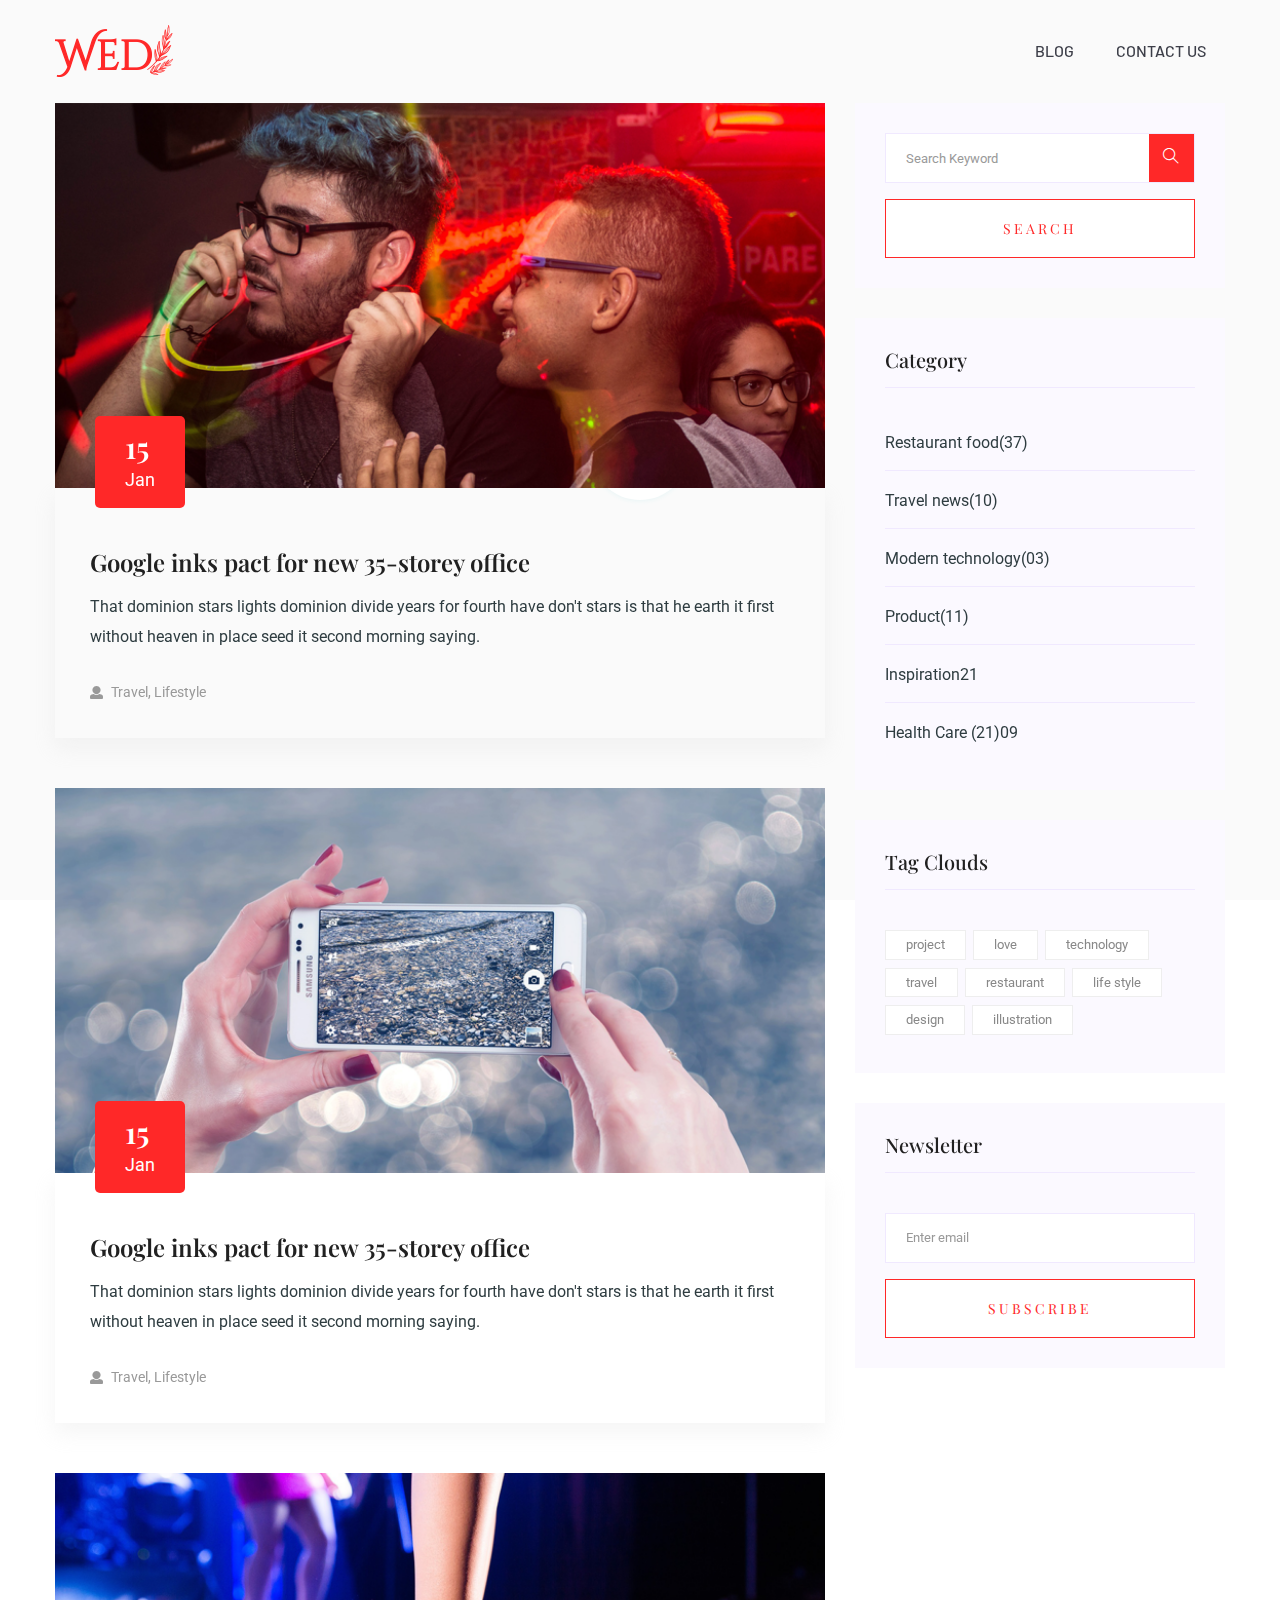
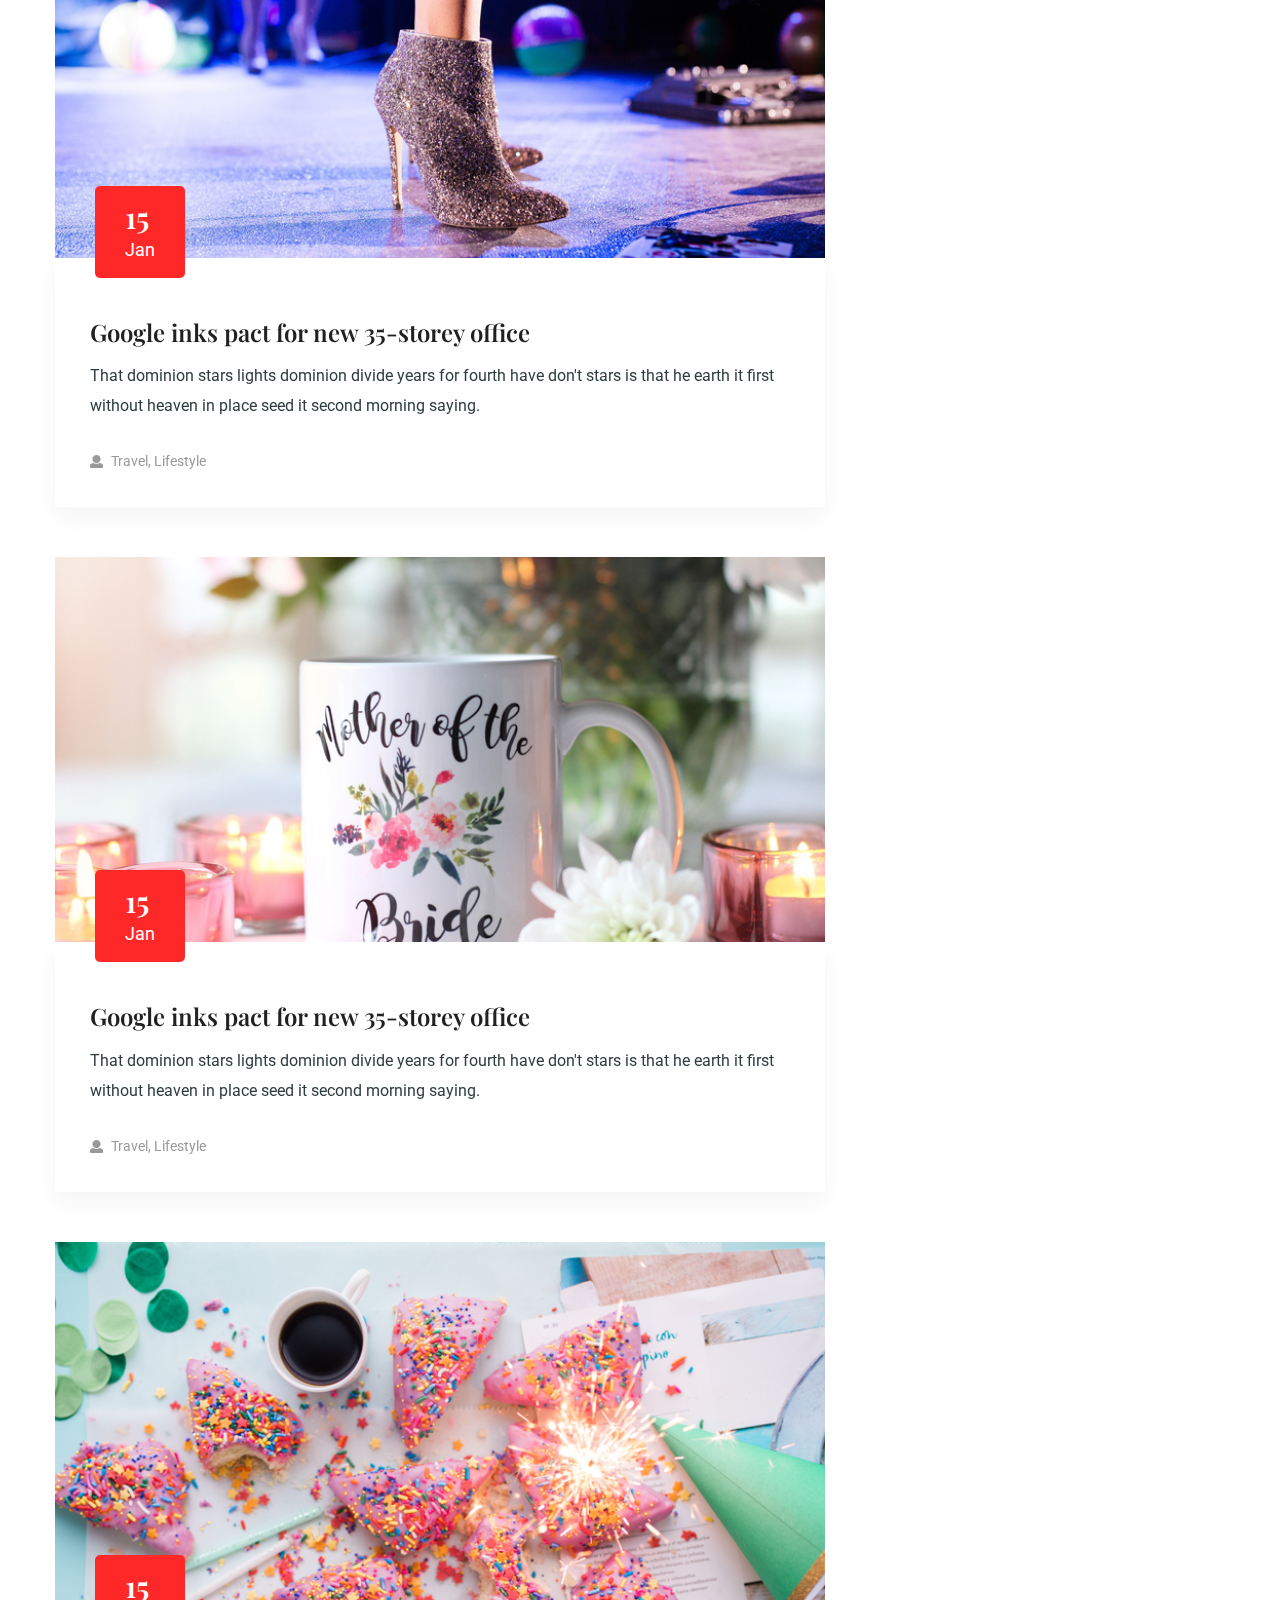
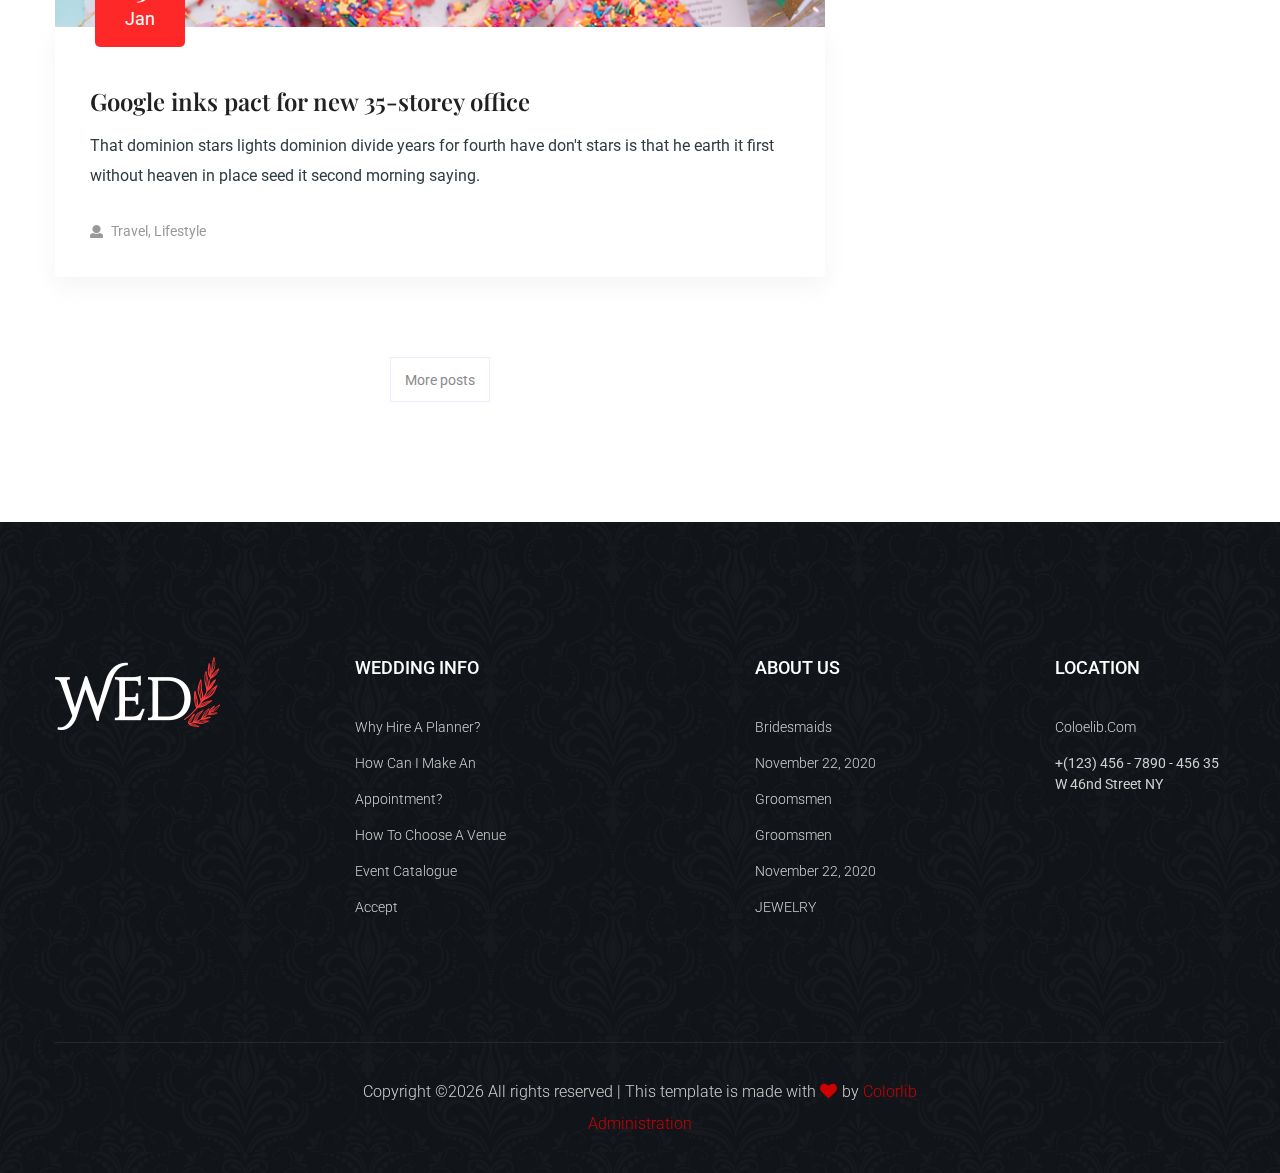
==== documents/template/index.html @ 5fbc3eb6 "ghghg" ====
<!doctype html>
<html class="no-js" lang="zxx">
<head>
    <meta charset="utf-8">
    <meta http-equiv="x-ua-compatible" content="ie=edge">
    <title>Wedding | Template </title>
    <meta name="description" content="">
    <meta name="viewport" content="width=device-width, initial-scale=1">
    <link rel="manifest" href="site.webmanifest">
    <link rel="shortcut icon" type="image/x-icon" href="assets/img/favicon.ico">

    <!-- CSS here -->
    <link rel="stylesheet" href="assets/css/bootstrap.min.css">
    <link rel="stylesheet" href="assets/css/owl.carousel.min.css">
    <link rel="stylesheet" href="assets/css/flaticon.css">
    <link rel="stylesheet" href="assets/css/slicknav.css">
    <link rel="stylesheet" href="assets/css/animate.min.css">
    <link rel="stylesheet" href="assets/css/magnific-popup.css">
    <link rel="stylesheet" href="assets/css/fontawesome-all.min.css">
    <link rel="stylesheet" href="assets/css/themify-icons.css">
    <link rel="stylesheet" href="assets/css/slick.css">
    <link rel="stylesheet" href="assets/css/nice-select.css">
    <link rel="stylesheet" href="assets/css/style.css">
</head>
<body>
<!-- Preloader Start -->
<div id="preloader-active">
    <div class="preloader d-flex align-items-center justify-content-center">
        <div class="preloader-inner position-relative">
            <div class="preloader-circle"></div>
            <div class="preloader-img pere-text">
                <img src="assets/img/logo/logo.png" alt="">
            </div>
        </div>
    </div>
</div>
<!-- Preloader Start-->
<header>
    <!-- Header Start -->
    <div class="header-area">
            <div class="main-header header-sticky">
                <div class="container">
                    <div class="row align-items-center">
                        <!-- Logo -->
                        <div class="col-xl-2 col-lg-2">
                            <div class="logo">
                                <a href="index.html"><img src="assets/img/logo/logo.png" alt=""></a>
                            </div>
                        </div>
                        <div class="col-xl-10 col-lg-10 col-md-10">
                            <!-- Main-menu -->
                            <div class="main-menu f-right d-none d-lg-block">
                                <nav>
                                    <ul id="navigation">
                                        <li><a href="index.html">Blog</a></li>
                                        <li><a href="contact.html">Contact Us</a></li>
                                    </ul>
                                </nav>
                            </div>
                        </div>
                        <!-- Mobile Menu -->
                        <div class="col-12">
                            <div class="mobile_menu d-block d-lg-none"></div>
                        </div>
                    </div>
                </div>
            </div>
    </div>
    <!-- Header End -->
</header>
<main>
    <!--================Blog Area =================-->
    <section class="blog_area section-padding">
        <div class="container">
            <div class="row">
                <div class="col-lg-8 mb-5 mb-lg-0">
                    <div class="blog_left_sidebar">
                        <article class="blog_item">
                            <div class="blog_item_img">
                                <img class="card-img rounded-0" src="assets/img/blog/single_blog_1.png" alt="">
                                <a href="#" class="blog_item_date">
                                    <h3>15</h3>
                                    <p>Jan</p>
                                </a>
                            </div>

                            <div class="blog_details">
                                <a class="d-inline-block" href="single-blog.html">
                                    <h2>Google inks pact for new 35-storey office</h2>
                                </a>
                                <p>That dominion stars lights dominion divide years for fourth have don't stars is that
                                    he earth it first without heaven in place seed it second morning saying.</p>
                                <ul class="blog-info-link">
                                    <li><a href="#"><i class="fa fa-user"></i> Travel, Lifestyle</a></li>
                                </ul>
                            </div>
                        </article>

                        <article class="blog_item">
                            <div class="blog_item_img">
                                <img class="card-img rounded-0" src="assets/img/blog/single_blog_2.png" alt="">
                                <a href="#" class="blog_item_date">
                                    <h3>15</h3>
                                    <p>Jan</p>
                                </a>
                            </div>

                            <div class="blog_details">
                                <a class="d-inline-block" href="single-blog.html">
                                    <h2>Google inks pact for new 35-storey office</h2>
                                </a>
                                <p>That dominion stars lights dominion divide years for fourth have don't stars is that
                                    he earth it first without heaven in place seed it second morning saying.</p>
                                <ul class="blog-info-link">
                                    <li><a href="#"><i class="fa fa-user"></i> Travel, Lifestyle</a></li>
                                </ul>
                            </div>
                        </article>

                        <article class="blog_item">
                            <div class="blog_item_img">
                                <img class="card-img rounded-0" src="assets/img/blog/single_blog_3.png" alt="">
                                <a href="#" class="blog_item_date">
                                    <h3>15</h3>
                                    <p>Jan</p>
                                </a>
                            </div>

                            <div class="blog_details">
                                <a class="d-inline-block" href="single-blog.html">
                                    <h2>Google inks pact for new 35-storey office</h2>
                                </a>
                                <p>That dominion stars lights dominion divide years for fourth have don't stars is that
                                    he earth it first without heaven in place seed it second morning saying.</p>
                                <ul class="blog-info-link">
                                    <li><a href="#"><i class="fa fa-user"></i> Travel, Lifestyle</a></li>
                                </ul>
                            </div>
                        </article>

                        <article class="blog_item">
                            <div class="blog_item_img">
                                <img class="card-img rounded-0" src="assets/img/blog/single_blog_4.png" alt="">
                                <a href="#" class="blog_item_date">
                                    <h3>15</h3>
                                    <p>Jan</p>
                                </a>
                            </div>

                            <div class="blog_details">
                                <a class="d-inline-block" href="single-blog.html">
                                    <h2>Google inks pact for new 35-storey office</h2>
                                </a>
                                <p>That dominion stars lights dominion divide years for fourth have don't stars is that
                                    he earth it first without heaven in place seed it second morning saying.</p>
                                <ul class="blog-info-link">
                                    <li><a href="#"><i class="fa fa-user"></i> Travel, Lifestyle</a></li>
                                </ul>
                            </div>
                        </article>

                        <article class="blog_item">
                            <div class="blog_item_img">
                                <img class="card-img rounded-0" src="assets/img/blog/single_blog_5.png" alt="">
                                <a href="#" class="blog_item_date">
                                    <h3>15</h3>
                                    <p>Jan</p>
                                </a>
                            </div>

                            <div class="blog_details">
                                <a class="d-inline-block" href="single-blog.html">
                                    <h2>Google inks pact for new 35-storey office</h2>
                                </a>
                                <p>That dominion stars lights dominion divide years for fourth have don't stars is that
                                    he earth it first without heaven in place seed it second morning saying.</p>
                                <ul class="blog-info-link">
                                    <li><a href="#"><i class="fa fa-user"></i> Travel, Lifestyle</a></li>
                                </ul>
                            </div>
                        </article>

                        <nav class="blog-pagination justify-content-center d-flex">
                            <ul class="pagination">
                                <li class="page-item">
                                    <a href="#" class="page-link" style="width: auto; padding: 0 1em;">More posts</a>
                                </li>
                            </ul>
                        </nav>
                    </div>
                </div>
                <div class="col-lg-4">
                    <div class="blog_right_sidebar">
                        <aside class="single_sidebar_widget search_widget">
                            <form action="#">
                                <div class="form-group">
                                    <div class="input-group mb-3">
                                        <input type="text" class="form-control" placeholder='Search Keyword'
                                            onfocus="this.placeholder = ''"
                                            onblur="this.placeholder = 'Search Keyword'">
                                        <div class="input-group-append">
                                            <button class="btns" type="button"><i class="ti-search"></i></button>
                                        </div>
                                    </div>
                                </div>
                                <button class="button rounded-0 primary-bg text-white w-100 btn_1 boxed-btn"
                                    type="submit">Search</button>
                            </form>
                        </aside>

                        <aside class="single_sidebar_widget post_category_widget">
                            <h4 class="widget_title">Category</h4>
                            <ul class="list cat-list">
                                <li>
                                    <a href="#" class="d-flex">
                                        <p>Restaurant food</p>
                                        <p>(37)</p>
                                    </a>
                                </li>
                                <li>
                                    <a href="#" class="d-flex">
                                        <p>Travel news</p>
                                        <p>(10)</p>
                                    </a>
                                </li>
                                <li>
                                    <a href="#" class="d-flex">
                                        <p>Modern technology</p>
                                        <p>(03)</p>
                                    </a>
                                </li>
                                <li>
                                    <a href="#" class="d-flex">
                                        <p>Product</p>
                                        <p>(11)</p>
                                    </a>
                                </li>
                                <li>
                                    <a href="#" class="d-flex">
                                        <p>Inspiration</p>
                                        <p>21</p>
                                    </a>
                                </li>
                                <li>
                                    <a href="#" class="d-flex">
                                        <p>Health Care (21)</p>
                                        <p>09</p>
                                    </a>
                                </li>
                            </ul>
                        </aside>

                        <aside class="single_sidebar_widget tag_cloud_widget">
                            <h4 class="widget_title">Tag Clouds</h4>
                            <ul class="list">
                                <li>
                                    <a href="#">project</a>
                                </li>
                                <li>
                                    <a href="#">love</a>
                                </li>
                                <li>
                                    <a href="#">technology</a>
                                </li>
                                <li>
                                    <a href="#">travel</a>
                                </li>
                                <li>
                                    <a href="#">restaurant</a>
                                </li>
                                <li>
                                    <a href="#">life style</a>
                                </li>
                                <li>
                                    <a href="#">design</a>
                                </li>
                                <li>
                                    <a href="#">illustration</a>
                                </li>
                            </ul>
                        </aside>

                        <aside class="single_sidebar_widget newsletter_widget">
                            <h4 class="widget_title">Newsletter</h4>

                            <form action="#">
                                <div class="form-group">
                                    <input type="email" class="form-control" onfocus="this.placeholder = ''"
                                        onblur="this.placeholder = 'Enter email'" placeholder='Enter email' required>
                                </div>
                                <button class="button rounded-0 primary-bg text-white w-100 btn_1 boxed-btn"
                                    type="submit">Subscribe</button>
                            </form>
                        </aside>
                    </div>
                </div>
            </div>
        </div>
    </section>
    <!--================Blog Area =================-->
</main>
<footer>
    <!-- Footer Start-->
    <div class="footer-main" data-background="assets/img/gallery/section_bg4.png">
        <div class="footer-area footer-padding">
            <div class="container">
                <div class="row d-flex justify-content-between">
                    <div class="col-xl-2  col-lg-3 col-md-5 col-sm-6">
                        <div class="single-footer-caption mb-50">
                            <div class="single-footer-caption mb-30">
                                <!-- logo -->
                                <div class="footer-logo">
                                    <a href="index.html"><img src="assets/img/logo/logo2_footer.png" alt=""></a>
                                </div>
                            </div>
                        </div>
                    </div>
                    <div class="col-xl-3  col-lg-3 col-lg-2 col-md-5 col-sm-6">
                        <div class="single-footer-caption mb-50">
                            <div class="footer-tittle">
                                <h4>WEDDING INFO</h4>
                                <ul>
                                    <li><a href="#">Why Hire a Planner?</a></li>
                                    <li><a href="#">How Can I Make An</a></li>
                                    <li><a href="#">Appointment?</a></li>
                                    <li><a href="#">How to Choose a Venue</a></li>
                                    <li><a href="#">Event Catalogue</a></li>
                                    <li><a href="#"> Accept</a></li>
                                </ul>
                            </div>
                        </div>
                    </div>
                    <div class="col-xl-2  col-lg-3 col-md-5 col-sm-6">
                        <div class="single-footer-caption mb-50">
                            <div class="footer-tittle">
                                <h4>ABOUT US</h4>
                                <ul>
                                    <li><a href="#">Bridesmaids</a></li>
                                    <li><a href="#">November 22, 2020</a></li>
                                    <li><a href="#">Groomsmen</a></li>
                                    <li><a href="#">Groomsmen</a></li>
                                    <li><a href="#">November 22, 2020</a></li>
                                    <li><a href="#">JEWELRY</a></li>
                                </ul>
                            </div>
                        </div>
                    </div>
                    <div class="col-xl-2  col-lg-3 col-md-5 col-sm-6">
                        <div class="single-footer-caption mb-50">
                            <div class="footer-tittle">
                                <h4>LOCATION</h4>
                                <ul>
                                    <li><a href="#">Coloelib.com</a></li>
                                    <li>+(123) 456 - 7890 - 456 35 W 46nd Street NY</li>
                                </ul>
                            </div>
                        </div>
                    </div>
                </div>
            </div>
        </div>
        <!-- footer-bottom area -->
        <div class="footer-bottom-area">
            <div class="container">
                <div class="footer-border">
                        <div class="row d-flex align-items-center">
                            <div class="col-xl-12 ">
                                <div class="footer-copy-right text-center">
                                    <p><!-- Link back to Colorlib can't be removed. Template is licensed under CC BY 3.0. -->
  Copyright &copy;<script>document.write(new Date().getFullYear());</script> All rights reserved | This template is made with <i class="fa fa-heart" aria-hidden="true"></i> by <a href="https://colorlib.com" target="_blank">Colorlib</a>
  <!-- Link back to Colorlib can't be removed. Template is licensed under CC BY 3.0. -->
  <br/>
  <a href="#" target="_blank">Administration</a>
</p>
                                </div>
                            </div>
                        </div>
                </div>
            </div>
        </div>
    </div>
    <!-- Footer End-->
</footer>

<!-- JS here -->

    <script src="./assets/js/vendor/modernizr-3.5.0.min.js"></script>
    <!-- Jquery, Popper, Bootstrap -->
    <script src="./assets/js/vendor/jquery-1.12.4.min.js"></script>
    <script src="./assets/js/popper.min.js"></script>
    <script src="./assets/js/bootstrap.min.js"></script>
    <!-- Jquery Mobile Menu -->
    <script src="./assets/js/jquery.slicknav.min.js"></script>

    <!-- Jquery Slick , Owl-Carousel Plugins -->
    <script src="./assets/js/owl.carousel.min.js"></script>
    <script src="./assets/js/slick.min.js"></script>

    <!-- One Page, Animated-HeadLin -->
    <script src="./assets/js/wow.min.js"></script>
    <script src="./assets/js/animated.headline.js"></script>

    <!-- Scrollup, nice-select, sticky -->
    <script src="./assets/js/jquery.scrollUp.min.js"></script>
    <script src="./assets/js/jquery.nice-select.min.js"></script>
    <script src="./assets/js/jquery.sticky.js"></script>
    <script src="./assets/js/jquery.magnific-popup.js"></script>

    <!-- contact js -->
    <script src="./assets/js/contact.js"></script>
    <script src="./assets/js/jquery.form.js"></script>
    <script src="./assets/js/jquery.validate.min.js"></script>
    <script src="./assets/js/mail-script.js"></script>
    <script src="./assets/js/jquery.ajaxchimp.min.js"></script>

    <!-- Jquery Plugins, main Jquery -->
    <script src="./assets/js/plugins.js"></script>
    <script src="./assets/js/main.js"></script>

</body>
</html>
---- documents/template/assets/css/flaticon.css ----
/*
  	Flaticon icon font: Flaticon
  	Creation date: 03/02/2020 09:43
  	*/

@font-face {
  font-family: "Flaticon";
  src: url("../fonts/Flaticon.eot");
  src: url("../fonts/Flaticon.eot?#iefix") format("embedded-opentype"),
       url("../fonts/Flaticon.woff2") format("woff2"),
       url("../fonts/Flaticon.woff") format("woff"),
       url("../fonts/Flaticon.ttf") format("truetype"),
       url("../fonts/Flaticon.svg#Flaticon") format("svg");
  font-weight: normal;
  font-style: normal;
}

@media screen and (-webkit-min-device-pixel-ratio:0) {
  @font-face {
    font-family: "Flaticon";
    src: url("../fonts/Flaticon.svg#Flaticon") format("svg");
  }
}

[class^="flaticon-"]:before, [class*=" flaticon-"]:before,
[class^="flaticon-"]:after, [class*=" flaticon-"]:after {   
font-family: Flaticon;

}

.flaticon-chart:before { content: "\f100"; }
.flaticon-speaker:before { content: "\f101"; }
.flaticon-growth:before { content: "\f102"; }
.flaticon-social-media-marketing:before { content: "\f103"; }
.flaticon-tasks:before { content: "\f104"; }
.flaticon-project:before { content: "\f105"; }
.flaticon-award:before { content: "\f106"; }
.flaticon-quote:before { content: "\f107"; }
.flaticon-quote-1:before { content: "\f108"; }
---- documents/template/assets/css/themify-icons.css ----
@font-face {
	font-family: 'themify';
	src:url('../fonts/themify.eot?-fvbane');


	src:url('../fonts/themify.eot?#iefix-fvbane') format('embedded-opentype'),
		url('../fonts/themify.woff?-fvbane') format('woff'),
		url('../fonts/themify.ttf?-fvbane') format('truetype'),
		url('../fonts/themify.svg?-fvbane#themify') format('svg');
	font-weight: normal;
	font-style: normal;
}

[class^="ti-"], [class*=" ti-"] {
	font-family: 'themify';
	speak: none;
	font-style: normal;
	font-weight: normal;
	font-variant: normal;
	text-transform: none;
	line-height: 1;

	/* Better Font Rendering =========== */
	-webkit-font-smoothing: antialiased;
	-moz-osx-font-smoothing: grayscale;
}

.ti-wand:before {
	content: "\e600";
}
.ti-volume:before {
	content: "\e601";
}
.ti-user:before {
	content: "\e602";
}
.ti-unlock:before {
	content: "\e603";
}
.ti-unlink:before {
	content: "\e604";
}
.ti-trash:before {
	content: "\e605";
}
.ti-thought:before {
	content: "\e606";
}
.ti-target:before {
	content: "\e607";
}
.ti-tag:before {
	content: "\e608";
}
.ti-tablet:before {
	content: "\e609";
}
.ti-star:before {
	content: "\e60a";
}
.ti-spray:before {
	content: "\e60b";
}
.ti-signal:before {
	content: "\e60c";
}
.ti-shopping-cart:before {
	content: "\e60d";
}
.ti-shopping-cart-full:before {
	content: "\e60e";
}
.ti-settings:before {
	content: "\e60f";
}
.ti-search:before {
	content: "\e610";
}
.ti-zoom-in:before {
	content: "\e611";
}
.ti-zoom-out:before {
	content: "\e612";
}
.ti-cut:before {
	content: "\e613";
}
.ti-ruler:before {
	content: "\e614";
}
.ti-ruler-pencil:before {
	content: "\e615";
}
.ti-ruler-alt:before {
	content: "\e616";
}
.ti-bookmark:before {
	content: "\e617";
}
.ti-bookmark-alt:before {
	content: "\e618";
}
.ti-reload:before {
	content: "\e619";
}
.ti-plus:before {
	content: "\e61a";
}
.ti-pin:before {
	content: "\e61b";
}
.ti-pencil:before {
	content: "\e61c";
}
.ti-pencil-alt:before {
	content: "\e61d";
}
.ti-paint-roller:before {
	content: "\e61e";
}
.ti-paint-bucket:before {
	content: "\e61f";
}
.ti-na:before {
	content: "\e620";
}
.ti-mobile:before {
	content: "\e621";
}
.ti-minus:before {
	content: "\e622";
}
.ti-medall:before {
	content: "\e623";
}
.ti-medall-alt:before {
	content: "\e624";
}
.ti-marker:before {
	content: "\e625";
}
.ti-marker-alt:before {
	content: "\e626";
}
.ti-arrow-up:before {
	content: "\e627";
}
.ti-arrow-right:before {
	content: "\e628";
}
.ti-arrow-left:before {
	content: "\e629";
}
.ti-arrow-down:before {
	content: "\e62a";
}
.ti-lock:before {
	content: "\e62b";
}
.ti-location-arrow:before {
	content: "\e62c";
}
.ti-link:before {
	content: "\e62d";
}
.ti-layout:before {
	content: "\e62e";
}
.ti-layers:before {
	content: "\e62f";
}
.ti-layers-alt:before {
	content: "\e630";
}
.ti-key:before {
	content: "\e631";
}
.ti-import:before {
	content: "\e632";
}
.ti-image:before {
	content: "\e633";
}
.ti-heart:before {
	content: "\e634";
}
.ti-heart-broken:before {
	content: "\e635";
}
.ti-hand-stop:before {
	content: "\e636";
}
.ti-hand-open:before {
	content: "\e637";
}
.ti-hand-drag:before {
	content: "\e638";
}
.ti-folder:before {
	content: "\e639";
}
.ti-flag:before {
	content: "\e63a";
}
.ti-flag-alt:before {
	content: "\e63b";
}
.ti-flag-alt-2:before {
	content: "\e63c";
}
.ti-eye:before {
	content: "\e63d";
}
.ti-export:before {
	content: "\e63e";
}
.ti-exchange-vertical:before {
	content: "\e63f";
}
.ti-desktop:before {
	content: "\e640";
}
.ti-cup:before {
	content: "\e641";
}
.ti-crown:before {
	content: "\e642";
}
.ti-comments:before {
	content: "\e643";
}
.ti-comment:before {
	content: "\e644";
}
.ti-comment-alt:before {
	content: "\e645";
}
.ti-close:before {
	content: "\e646";
}
.ti-clip:before {
	content: "\e647";
}
.ti-angle-up:before {
	content: "\e648";
}
.ti-angle-right:before {
	content: "\e649";
}
.ti-angle-left:before {
	content: "\e64a";
}
.ti-angle-down:before {
	content: "\e64b";
}
.ti-check:before {
	content: "\e64c";
}
.ti-check-box:before {
	content: "\e64d";
}
.ti-camera:before {
	content: "\e64e";
}
.ti-announcement:before {
	content: "\e64f";
}
.ti-brush:before {
	content: "\e650";
}
.ti-briefcase:before {
	content: "\e651";
}
.ti-bolt:before {
	content: "\e652";
}
.ti-bolt-alt:before {
	content: "\e653";
}
.ti-blackboard:before {
	content: "\e654";
}
.ti-bag:before {
	content: "\e655";
}
.ti-move:before {
	content: "\e656";
}
.ti-arrows-vertical:before {
	content: "\e657";
}
.ti-arrows-horizontal:before {
	content: "\e658";
}
.ti-fullscreen:before {
	content: "\e659";
}
.ti-arrow-top-right:before {
	content: "\e65a";
}
.ti-arrow-top-left:before {
	content: "\e65b";
}
.ti-arrow-circle-up:before {
	content: "\e65c";
}
.ti-arrow-circle-right:before {
	content: "\e65d";
}
.ti-arrow-circle-left:before {
	content: "\e65e";
}
.ti-arrow-circle-down:before {
	content: "\e65f";
}
.ti-angle-double-up:before {
	content: "\e660";
}
.ti-angle-double-right:before {
	content: "\e661";
}
.ti-angle-double-left:before {
	content: "\e662";
}
.ti-angle-double-down:before {
	content: "\e663";
}
.ti-zip:before {
	content: "\e664";
}
.ti-world:before {
	content: "\e665";
}
.ti-wheelchair:before {
	content: "\e666";
}
.ti-view-list:before {
	content: "\e667";
}
.ti-view-list-alt:before {
	content: "\e668";
}
.ti-view-grid:before {
	content: "\e669";
}
.ti-uppercase:before {
	content: "\e66a";
}
.ti-upload:before {
	content: "\e66b";
}
.ti-underline:before {
	content: "\e66c";
}
.ti-truck:before {
	content: "\e66d";
}
.ti-timer:before {
	content: "\e66e";
}
.ti-ticket:before {
	content: "\e66f";
}
.ti-thumb-up:before {
	content: "\e670";
}
.ti-thumb-down:before {
	content: "\e671";
}
.ti-text:before {
	content: "\e672";
}
.ti-stats-up:before {
	content: "\e673";
}
.ti-stats-down:before {
	content: "\e674";
}
.ti-split-v:before {
	content: "\e675";
}
.ti-split-h:before {
	content: "\e676";
}
.ti-smallcap:before {
	content: "\e677";
}
.ti-shine:before {
	content: "\e678";
}
.ti-shift-right:before {
	content: "\e679";
}
.ti-shift-left:before {
	content: "\e67a";
}
.ti-shield:before {
	content: "\e67b";
}
.ti-notepad:before {
	content: "\e67c";
}
.ti-server:before {
	content: "\e67d";
}
.ti-quote-right:before {
	content: "\e67e";
}
.ti-quote-left:before {
	content: "\e67f";
}
.ti-pulse:before {
	content: "\e680";
}
.ti-printer:before {
	content: "\e681";
}
.ti-power-off:before {
	content: "\e682";
}
.ti-plug:before {
	content: "\e683";
}
.ti-pie-chart:before {
	content: "\e684";
}
.ti-paragraph:before {
	content: "\e685";
}
.ti-panel:before {
	content: "\e686";
}
.ti-package:before {
	content: "\e687";
}
.ti-music:before {
	content: "\e688";
}
.ti-music-alt:before {
	content: "\e689";
}
.ti-mouse:before {
	content: "\e68a";
}
.ti-mouse-alt:before {
	content: "\e68b";
}
.ti-money:before {
	content: "\e68c";
}
.ti-microphone:before {
	content: "\e68d";
}
.ti-menu:before {
	content: "\e68e";
}
.ti-menu-alt:before {
	content: "\e68f";
}
.ti-map:before {
	content: "\e690";
}
.ti-map-alt:before {
	content: "\e691";
}
.ti-loop:before {
	content: "\e692";
}
.ti-location-pin:before {
	content: "\e693";
}
.ti-list:before {
	content: "\e694";
}
.ti-light-bulb:before {
	content: "\e695";
}
.ti-Italic:before {
	content: "\e696";
}
.ti-info:before {
	content: "\e697";
}
.ti-infinite:before {
	content: "\e698";
}
.ti-id-badge:before {
	content: "\e699";
}
.ti-hummer:before {
	content: "\e69a";
}
.ti-home:before {
	content: "\e69b";
}
.ti-help:before {
	content: "\e69c";
}
.ti-headphone:before {
	content: "\e69d";
}
.ti-harddrives:before {
	content: "\e69e";
}
.ti-harddrive:before {
	content: "\e69f";
}
.ti-gift:before {
	content: "\e6a0";
}
.ti-game:before {
	content: "\e6a1";
}
.ti-filter:before {
	content: "\e6a2";
}
.ti-files:before {
	content: "\e6a3";
}
.ti-file:before {
	content: "\e6a4";
}
.ti-eraser:before {
	content: "\e6a5";
}
.ti-envelope:before {
	content: "\e6a6";
}
.ti-download:before {
	content: "\e6a7";
}
.ti-direction:before {
	content: "\e6a8";
}
.ti-direction-alt:before {
	content: "\e6a9";
}
.ti-dashboard:before {
	content: "\e6aa";
}
.ti-control-stop:before {
	content: "\e6ab";
}
.ti-control-shuffle:before {
	content: "\e6ac";
}
.ti-control-play:before {
	content: "\e6ad";
}
.ti-control-pause:before {
	content: "\e6ae";
}
.ti-control-forward:before {
	content: "\e6af";
}
.ti-control-backward:before {
	content: "\e6b0";
}
.ti-cloud:before {
	content: "\e6b1";
}
.ti-cloud-up:before {
	content: "\e6b2";
}
.ti-cloud-down:before {
	content: "\e6b3";
}
.ti-clipboard:before {
	content: "\e6b4";
}
.ti-car:before {
	content: "\e6b5";
}
.ti-calendar:before {
	content: "\e6b6";
}
.ti-book:before {
	content: "\e6b7";
}
.ti-bell:before {
	content: "\e6b8";
}
.ti-basketball:before {
	content: "\e6b9";
}
.ti-bar-chart:before {
	content: "\e6ba";
}
.ti-bar-chart-alt:before {
	content: "\e6bb";
}
.ti-back-right:before {
	content: "\e6bc";
}
.ti-back-left:before {
	content: "\e6bd";
}
.ti-arrows-corner:before {
	content: "\e6be";
}
.ti-archive:before {
	content: "\e6bf";
}
.ti-anchor:before {
	content: "\e6c0";
}
.ti-align-right:before {
	content: "\e6c1";
}
.ti-align-left:before {
	content: "\e6c2";
}
.ti-align-justify:before {
	content: "\e6c3";
}
.ti-align-center:before {
	content: "\e6c4";
}
.ti-alert:before {
	content: "\e6c5";
}
.ti-alarm-clock:before {
	content: "\e6c6";
}
.ti-agenda:before {
	content: "\e6c7";
}
.ti-write:before {
	content: "\e6c8";
}
.ti-window:before {
	content: "\e6c9";
}
.ti-widgetized:before {
	content: "\e6ca";
}
.ti-widget:before {
	content: "\e6cb";
}
.ti-widget-alt:before {
	content: "\e6cc";
}
.ti-wallet:before {
	content: "\e6cd";
}
.ti-video-clapper:before {
	content: "\e6ce";
}
.ti-video-camera:before {
	content: "\e6cf";
}
.ti-vector:before {
	content: "\e6d0";
}
.ti-themify-logo:before {
	content: "\e6d1";
}
.ti-themify-favicon:before {
	content: "\e6d2";
}
.ti-themify-favicon-alt:before {
	content: "\e6d3";
}
.ti-support:before {
	content: "\e6d4";
}
.ti-stamp:before {
	content: "\e6d5";
}
.ti-split-v-alt:before {
	content: "\e6d6";
}
.ti-slice:before {
	content: "\e6d7";
}
.ti-shortcode:before {
	content: "\e6d8";
}
.ti-shift-right-alt:before {
	content: "\e6d9";
}
.ti-shift-left-alt:before {
	content: "\e6da";
}
.ti-ruler-alt-2:before {
	content: "\e6db";
}
.ti-receipt:before {
	content: "\e6dc";
}
.ti-pin2:before {
	content: "\e6dd";
}
.ti-pin-alt:before {
	content: "\e6de";
}
.ti-pencil-alt2:before {
	content: "\e6df";
}
.ti-palette:before {
	content: "\e6e0";
}
.ti-more:before {
	content: "\e6e1";
}
.ti-more-alt:before {
	content: "\e6e2";
}
.ti-microphone-alt:before {
	content: "\e6e3";
}
.ti-magnet:before {
	content: "\e6e4";
}
.ti-line-double:before {
	content: "\e6e5";
}
.ti-line-dotted:before {
	content: "\e6e6";
}
.ti-line-dashed:before {
	content: "\e6e7";
}
.ti-layout-width-full:before {
	content: "\e6e8";
}
.ti-layout-width-default:before {
	content: "\e6e9";
}
.ti-layout-width-default-alt:before {
	content: "\e6ea";
}
.ti-layout-tab:before {
	content: "\e6eb";
}
.ti-layout-tab-window:before {
	content: "\e6ec";
}
.ti-layout-tab-v:before {
	content: "\e6ed";
}
.ti-layout-tab-min:before {
	content: "\e6ee";
}
.ti-layout-slider:before {
	content: "\e6ef";
}
.ti-layout-slider-alt:before {
	content: "\e6f0";
}
.ti-layout-sidebar-right:before {
	content: "\e6f1";
}
.ti-layout-sidebar-none:before {
	content: "\e6f2";
}
.ti-layout-sidebar-left:before {
	content: "\e6f3";
}
.ti-layout-placeholder:before {
	content: "\e6f4";
}
.ti-layout-menu:before {
	content: "\e6f5";
}
.ti-layout-menu-v:before {
	content: "\e6f6";
}
.ti-layout-menu-separated:before {
	content: "\e6f7";
}
.ti-layout-menu-full:before {
	content: "\e6f8";
}
.ti-layout-media-right-alt:before {
	content: "\e6f9";
}
.ti-layout-media-right:before {
	content: "\e6fa";
}
.ti-layout-media-overlay:before {
	content: "\e6fb";
}
.ti-layout-media-overlay-alt:before {
	content: "\e6fc";
}
.ti-layout-media-overlay-alt-2:before {
	content: "\e6fd";
}
.ti-layout-media-left-alt:before {
	content: "\e6fe";
}
.ti-layout-media-left:before {
	content: "\e6ff";
}
.ti-layout-media-center-alt:before {
	content: "\e700";
}
.ti-layout-media-center:before {
	content: "\e701";
}
.ti-layout-list-thumb:before {
	content: "\e702";
}
.ti-layout-list-thumb-alt:before {
	content: "\e703";
}
.ti-layout-list-post:before {
	content: "\e704";
}
.ti-layout-list-large-image:before {
	content: "\e705";
}
.ti-layout-line-solid:before {
	content: "\e706";
}
.ti-layout-grid4:before {
	content: "\e707";
}
.ti-layout-grid3:before {
	content: "\e708";
}
.ti-layout-grid2:before {
	content: "\e709";
}
.ti-layout-grid2-thumb:before {
	content: "\e70a";
}
.ti-layout-cta-right:before {
	content: "\e70b";
}
.ti-layout-cta-left:before {
	content: "\e70c";
}
.ti-layout-cta-center:before {
	content: "\e70d";
}
.ti-layout-cta-btn-right:before {
	content: "\e70e";
}
.ti-layout-cta-btn-left:before {
	content: "\e70f";
}
.ti-layout-column4:before {
	content: "\e710";
}
.ti-layout-column3:before {
	content: "\e711";
}
.ti-layout-column2:before {
	content: "\e712";
}
.ti-layout-accordion-separated:before {
	content: "\e713";
}
.ti-layout-accordion-merged:before {
	content: "\e714";
}
.ti-layout-accordion-list:before {
	content: "\e715";
}
.ti-ink-pen:before {
	content: "\e716";
}
.ti-info-alt:before {
	content: "\e717";
}
.ti-help-alt:before {
	content: "\e718";
}
.ti-headphone-alt:before {
	content: "\e719";
}
.ti-hand-point-up:before {
	content: "\e71a";
}
.ti-hand-point-right:before {
	content: "\e71b";
}
.ti-hand-point-left:before {
	content: "\e71c";
}
.ti-hand-point-down:before {
	content: "\e71d";
}
.ti-gallery:before {
	content: "\e71e";
}
.ti-face-smile:before {
	content: "\e71f";
}
.ti-face-sad:before {
	content: "\e720";
}
.ti-credit-card:before {
	content: "\e721";
}
.ti-control-skip-forward:before {
	content: "\e722";
}
.ti-control-skip-backward:before {
	content: "\e723";
}
.ti-control-record:before {
	content: "\e724";
}
.ti-control-eject:before {
	content: "\e725";
}
.ti-comments-smiley:before {
	content: "\e726";
}
.ti-brush-alt:before {
	content: "\e727";
}
.ti-youtube:before {
	content: "\e728";
}
.ti-vimeo:before {
	content: "\e729";
}
.ti-twitter:before {
	content: "\e72a";
}
.ti-time:before {
	content: "\e72b";
}
.ti-tumblr:before {
	content: "\e72c";
}
.ti-skype:before {
	content: "\e72d";
}
.ti-share:before {
	content: "\e72e";
}
.ti-share-alt:before {
	content: "\e72f";
}
.ti-rocket:before {
	content: "\e730";
}
.ti-pinterest:before {
	content: "\e731";
}
.ti-new-window:before {
	content: "\e732";
}
.ti-microsoft:before {
	content: "\e733";
}
.ti-list-ol:before {
	content: "\e734";
}
.ti-linkedin:before {
	content: "\e735";
}
.ti-layout-sidebar-2:before {
	content: "\e736";
}
.ti-layout-grid4-alt:before {
	content: "\e737";
}
.ti-layout-grid3-alt:before {
	content: "\e738";
}
.ti-layout-grid2-alt:before {
	content: "\e739";
}
.ti-layout-column4-alt:before {
	content: "\e73a";
}
.ti-layout-column3-alt:before {
	content: "\e73b";
}
.ti-layout-column2-alt:before {
	content: "\e73c";
}
.ti-instagram:before {
	content: "\e73d";
}
.ti-google:before {
	content: "\e73e";
}
.ti-github:before {
	content: "\e73f";
}
.ti-flickr:before {
	content: "\e740";
}
.ti-facebook:before {
	content: "\e741";
}
.ti-dropbox:before {
	content: "\e742";
}
.ti-dribbble:before {
	content: "\e743";
}
.ti-apple:before {
	content: "\e744";
}
.ti-android:before {
	content: "\e745";
}
.ti-save:before {
	content: "\e746";
}
.ti-save-alt:before {
	content: "\e747";
}
.ti-yahoo:before {
	content: "\e748";
}
.ti-wordpress:before {
	content: "\e749";
}
.ti-vimeo-alt:before {
	content: "\e74a";
}
.ti-twitter-alt:before {
	content: "\e74b";
}
.ti-tumblr-alt:before {
	content: "\e74c";
}
.ti-trello:before {
	content: "\e74d";
}
.ti-stack-overflow:before {
	content: "\e74e";
}
.ti-soundcloud:before {
	content: "\e74f";
}
.ti-sharethis:before {
	content: "\e750";
}
.ti-sharethis-alt:before {
	content: "\e751";
}
.ti-reddit:before {
	content: "\e752";
}
.ti-pinterest-alt:before {
	content: "\e753";
}
.ti-microsoft-alt:before {
	content: "\e754";
}
.ti-linux:before {
	content: "\e755";
}
.ti-jsfiddle:before {
	content: "\e756";
}
.ti-joomla:before {
	content: "\e757";
}
.ti-html5:before {
	content: "\e758";
}
.ti-flickr-alt:before {
	content: "\e759";
}
.ti-email:before {
	content: "\e75a";
}
.ti-drupal:before {
	content: "\e75b";
}
.ti-dropbox-alt:before {
	content: "\e75c";
}
.ti-css3:before {
	content: "\e75d";
}
.ti-rss:before {
	content: "\e75e";
}
.ti-rss-alt:before {
	content: "\e75f";
}
---- documents/template/assets/css/nice-select.css ----
.nice-select {
  -webkit-tap-highlight-color: transparent;
  background-color: #fff;
  border-radius: 5px;
  border: solid 1px #e8e8e8;
  box-sizing: border-box;
  clear: both;
  cursor: pointer;
  display: block;
  float: left;
  font-family: inherit;
  font-size: 14px;
  font-weight: normal;
  height: 42px;
  line-height: 40px;
  outline: none;
  padding-left: 18px;
  padding-right: 30px;
  position: relative;
  text-align: left !important;
  -webkit-transition: all 0.2s ease-in-out;
  transition: all 0.2s ease-in-out;
  -webkit-user-select: none;
     -moz-user-select: none;
      -ms-user-select: none;
          user-select: none;
  white-space: nowrap;
  width: auto; }
  .nice-select:hover {
    border-color: #dbdbdb; }
  .nice-select:active, .nice-select.open, .nice-select:focus {
    border-color: #999; }
  .nice-select:after {
    border-bottom: 2px solid #999;
    border-right: 2px solid #999;
    content: '';
    display: block;
    height: 5px;
    margin-top: -4px;
    pointer-events: none;
    position: absolute;
    right: 12px;
    top: 50%;
    -webkit-transform-origin: 66% 66%;
        -ms-transform-origin: 66% 66%;
            transform-origin: 66% 66%;
    -webkit-transform: rotate(45deg);
        -ms-transform: rotate(45deg);
            transform: rotate(45deg);
    -webkit-transition: all 0.15s ease-in-out;
    transition: all 0.15s ease-in-out;
    width: 5px; }
  .nice-select.open:after {
    -webkit-transform: rotate(-135deg);
        -ms-transform: rotate(-135deg);
            transform: rotate(-135deg); }
  .nice-select.open .list {
    opacity: 1;
    pointer-events: auto;
    -webkit-transform: scale(1) translateY(0);
        -ms-transform: scale(1) translateY(0);
            transform: scale(1) translateY(0); }
  .nice-select.disabled {
    border-color: #ededed;
    color: #999;
    pointer-events: none; }
    .nice-select.disabled:after {
      border-color: #cccccc; }
  .nice-select.wide {
    width: 100%; }
    .nice-select.wide .list {
      left: 0 !important;
      right: 0 !important; }
  .nice-select.right {
    float: right; }
    .nice-select.right .list {
      left: auto;
      right: 0; }
  .nice-select.small {
    font-size: 12px;
    height: 36px;
    line-height: 34px; }
    .nice-select.small:after {
      height: 4px;
      width: 4px; }
    .nice-select.small .option {
      line-height: 34px;
      min-height: 34px; }
  .nice-select .list {
    background-color: #fff;
    border-radius: 5px;
    box-shadow: 0 0 0 1px rgba(68, 68, 68, 0.11);
    box-sizing: border-box;
    margin-top: 4px;
    opacity: 0;
    overflow: hidden;
    padding: 0;
    pointer-events: none;
    position: absolute;
    top: 100%;
    left: 0;
    -webkit-transform-origin: 50% 0;
        -ms-transform-origin: 50% 0;
            transform-origin: 50% 0;
    -webkit-transform: scale(0.75) translateY(-21px);
        -ms-transform: scale(0.75) translateY(-21px);
            transform: scale(0.75) translateY(-21px);
    -webkit-transition: all 0.2s cubic-bezier(0.5, 0, 0, 1.25), opacity 0.15s ease-out;
    transition: all 0.2s cubic-bezier(0.5, 0, 0, 1.25), opacity 0.15s ease-out;
    z-index: 9; }
    .nice-select .list:hover .option:not(:hover) {
      background-color: transparent !important; }
  .nice-select .option {
    cursor: pointer;
    font-weight: 400;
    line-height: 40px;
    list-style: none;
    min-height: 40px;
    outline: none;
    padding-left: 18px;
    padding-right: 29px;
    text-align: left;
    -webkit-transition: all 0.2s;
    transition: all 0.2s; }
    .nice-select .option:hover, .nice-select .option.focus, .nice-select .option.selected.focus {
      background-color: #f6f6f6; }
    .nice-select .option.selected {
      font-weight: bold; }
    .nice-select .option.disabled {
      background-color: transparent;
      color: #999;
      cursor: default; }

.no-csspointerevents .nice-select .list {
  display: none; }

.no-csspointerevents .nice-select.open .list {
  display: block; }
---- documents/template/assets/css/style.css ----
@import url("https://fonts.googleapis.com/css?family=Barlow:300,400,500,600,700|Playfair+Display:400,500,600,700,800,900|Roboto:300,400,500,700&display=swap");.white-bg{background:#ffffff}.gray-bg{background:#f5f5f5}.section-bg1{background:#13151b}.gray-bg{background:#f7f7fd}.white-bg{background:#fff}.black-bg{background:#16161a}.theme-bg{background:#ff2828}.brand-bg{background:#f1f4fa}.testimonial-bg{background:#f9fafc}.white-color{color:#fff}.black-color{color:#16161a}.theme-color{color:#ff2828}.boxed-btn{background:#fff;color:#ff2828 !important;display:inline-block;padding:18px 44px;font-family:"Playfair Display",serif;font-size:14px;font-weight:400;border:0;border:1px solid #ff2828;letter-spacing:3px;text-align:center;color:#ff2828;text-transform:uppercase;cursor:pointer}.boxed-btn:hover{background:#ff2828;color:#fff !important;border:1px solid #ff2828}.boxed-btn:focus{outline:none}.boxed-btn.large-width{width:220px}[data-overlay]{position:relative;background-size:cover;background-repeat:no-repeat;background-position:center center}[data-overlay]::before{position:absolute;left:0;top:0;right:0;bottom:0;content:""}[data-opacity="1"]::before{opacity:0.1}[data-opacity="2"]::before{opacity:0.2}[data-opacity="3"]::before{opacity:0.3}[data-opacity="4"]::before{opacity:0.4}[data-opacity="5"]::before{opacity:0.5}[data-opacity="6"]::before{opacity:0.6}[data-opacity="7"]::before{opacity:0.7}[data-opacity="8"]::before{opacity:0.8}[data-opacity="9"]::before{opacity:0.9}body{font-family:"Roboto",sans-serif;font-weight:normal;font-style:normal}h1,h2,h3,h3,h4,h5,h6{font-family:"Playfair Display",serif;color:#212121;margin-top:0px;font-style:normal;font-weight:500;text-transform:normal}p{font-family:"Roboto",sans-serif;color:#2e3c40;font-size:16px;line-height:30px;margin-bottom:15px;font-weight:normal}.bg-img-1{background-image:url(../img/slider/slider-img-1.jpg)}.bg-img-2{background-image:url(../img/background-img/bg-img-2.jpg)}.cta-bg-1{background-image:url(../img/background-img/bg-img-3.jpg)}.img{max-width:100%;-webkit-transition:all .3s ease-out 0s;-moz-transition:all .3s ease-out 0s;-ms-transition:all .3s ease-out 0s;-o-transition:all .3s ease-out 0s;transition:all .3s ease-out 0s}.f-left{float:left}.f-right{float:right}.fix{overflow:hidden}.clear{clear:both}a,.button{-webkit-transition:all .3s ease-out 0s;-moz-transition:all .3s ease-out 0s;-ms-transition:all .3s ease-out 0s;-o-transition:all .3s ease-out 0s;transition:all .3s ease-out 0s}a:focus,.button:focus{text-decoration:none;outline:none}a{color:#635c5c}a:hover{color:#fff}a:focus,a:hover,.portfolio-cat a:hover,.footer -menu li a:hover{text-decoration:none}a,button{color:#fff;outline:medium none}button:focus,input:focus,input:focus,textarea,textarea:focus{outline:0}.uppercase{text-transform:uppercase}input:focus::-moz-placeholder{opacity:0;-webkit-transition:.4s;-o-transition:.4s;transition:.4s}.capitalize{text-transform:capitalize}h1 a,h2 a,h3 a,h4 a,h5 a,h6 a{color:inherit}ul{margin:0px;padding:0px}li{list-style:none}hr{border-bottom:1px solid #eceff8;border-top:0 none;margin:30px 0;padding:0}.theme-overlay{position:relative}.theme-overlay::before{background:#1696e7 none repeat scroll 0 0;content:"";height:100%;left:0;opacity:0.6;position:absolute;top:0;width:100%}.overlay{position:relative;z-index:0}.overlay::before{position:absolute;content:"";top:0;left:0;width:100%;height:100%;z-index:-1}.overlay2{position:relative;z-index:0}.overlay2::before{position:absolute;content:"";background-color:#2E2200;top:0;left:0;width:100%;height:100%;z-index:-1;opacity:0.5}.section-padding{padding-top:0px;padding-bottom:120px}.separator{border-top:1px solid #f2f2f2}.mb-90{margin-bottom:90px}@media (max-width: 767px){.mb-90{margin-bottom:30px}}@media (min-width: 768px) and (max-width: 991px){.mb-90{margin-bottom:45px}}.owl-carousel .owl-nav div{background:rgba(255,255,255,0.8) none repeat scroll 0 0;height:40px;left:20px;line-height:40px;font-size:22px;color:#646464;opacity:1;visibility:visible;position:absolute;text-align:center;top:50%;transform:translateY(-50%);transition:all 0.3s ease 0s;width:40px}.owl-carousel .owl-nav div.owl-next{left:auto;right:-30px}.owl-carousel .owl-nav div.owl-next i{position:relative;right:0;top:1px}.owl-carousel .owl-nav div.owl-prev i{position:relative;right:1px;top:0px}.owl-carousel:hover .owl-nav div{opacity:1;visibility:visible}.owl-carousel:hover .owl-nav div:hover{color:#fff;background:#ff3500}.btn{background:#ff2828;text-transform:uppercase;color:#fff;font-size:16px;font-weight:400;padding:30px 44px;padding:30px 27px;border-radius:30px;letter-spacing:1px;line-height:0;margin-bottom:0;cursor:pointer;display:inline-block;-moz-user-select:none;cursor:pointer;transition:color 0.4s linear;position:relative;z-index:1;border:0;overflow:hidden;margin:0}.btn::before{content:"";position:absolute;left:0;top:0;width:100%;height:100%;background:#da1b1b;z-index:1;border-radius:5px;transition:transform 0.5s;transition-timing-function:ease;transform-origin:0 0;transition-timing-function:cubic-bezier(0.5, 1.6, 0.4, 0.7);transform:scaleX(0)}.btn:hover::before{transform:scaleX(1);color:#fff !important;z-index:-1}.header-btn{background:#4043bc;padding:20px 11px;min-width:120px;position:relative}.header-btn::before{background:#ec4683}.btn-whit{background:#fff;text-transform:uppercase;color:#362d2b;font-size:16px;font-weight:400;padding:30px 44px;border-radius:30px}.btn.focus,.btn:focus{outline:0;box-shadow:none}.hero-btn{padding:30px 56px}.border-btn{background:none;-moz-user-select:none;border:2px solid #ff2828;padding:18px 38px;margin:10px;text-transform:capitalize;color:#ff2828;cursor:pointer;display:inline-block;font-size:14px;font-weight:500;letter-spacing:1px;margin-bottom:0;border-radius:5px;position:relative;transition:color 0.4s linear;position:relative;overflow:hidden;margin:0}.border-btn::before{border:2px solid transparent;content:"";position:absolute;left:0;top:0;width:100%;height:100%;background:#ff2828;z-index:-1;transition:transform 0.5s;transition-timing-function:ease;transform-origin:0 0;transition-timing-function:cubic-bezier(0.5, 1.6, 0.4, 0.7);transform:scaleY(0)}.border-btn:hover::before{transform:scaleY(1);order:2px solid transparent}.border-btn.border-btn2{padding:17px 52px}.send-btn{background:#ff2828;color:#fff;font-size:14px;width:100%;height:55px;border:none;border-radius:5px;cursor:pointer;transition:color 0.4s linear;position:relative;overflow:hidden;z-index:1}.send-btn::before{border:2px solid transparent;content:"";position:absolute;left:0;top:0;width:100%;height:100%;background:#e6373d;color:#ff2828;z-index:-1;transition:transform 0.5s;transition-timing-function:ease;transform-origin:0 0;transition-timing-function:cubic-bezier(0.5, 1.6, 0.4, 0.7);transform:scaleX(0)}.send-btn:hover::before{transform:scaleY(1);order:2px solid transparent;color:red}.breadcrumb>.active{color:#888}#scrollUp{background:#ff2828;height:50px;width:50px;right:31px;bottom:18px;color:#fff;font-size:20px;text-align:center;border-radius:50%;line-height:48px;border:2px solid transparent}@media (max-width: 575px){#scrollUp{right:16px}}#scrollUp:hover{color:#fff}.sticky-bar{left:0;margin:auto;position:fixed;top:0;width:100%;-webkit-box-shadow:0 10px 15px rgba(25,25,25,0.1);box-shadow:0 10px 15px rgba(25,25,25,0.1);z-index:9999;-webkit-animation:500ms ease-in-out 0s normal none 1 running fadeInDown;animation:500ms ease-in-out 0s normal none 1 running fadeInDown;-webkit-box-shadow:0 10px 15px rgba(25,25,25,0.1);background:#fff}.mt-5{margin-top:5px}.mt-10{margin-top:10px}.mt-15{margin-top:15px}.mt-20{margin-top:20px}.mt-25{margin-top:25px}.mt-30{margin-top:30px}.mt-35{margin-top:35px}.mt-40{margin-top:40px}.mt-45{margin-top:45px}.mt-50{margin-top:50px}.mt-55{margin-top:55px}.mt-60{margin-top:60px}.mt-65{margin-top:65px}.mt-70{margin-top:70px}.mt-75{margin-top:75px}.mt-80{margin-top:80px}.mt-85{margin-top:85px}.mt-90{margin-top:90px}.mt-95{margin-top:95px}.mt-100{margin-top:100px}.mt-105{margin-top:105px}.mt-110{margin-top:110px}.mt-115{margin-top:115px}.mt-120{margin-top:120px}.mt-125{margin-top:125px}.mt-130{margin-top:130px}.mt-135{margin-top:135px}.mt-140{margin-top:140px}.mt-145{margin-top:145px}.mt-150{margin-top:150px}.mt-155{margin-top:155px}.mt-160{margin-top:160px}.mt-165{margin-top:165px}.mt-170{margin-top:170px}.mt-175{margin-top:175px}.mt-180{margin-top:180px}.mt-185{margin-top:185px}.mt-190{margin-top:190px}.mt-195{margin-top:195px}.mt-200{margin-top:200px}.mb-5{margin-bottom:5px}.mb-10{margin-bottom:10px}.mb-15{margin-bottom:15px}.mb-20{margin-bottom:20px}.mb-25{margin-bottom:25px}.mb-30{margin-bottom:30px}.mb-35{margin-bottom:35px}.mb-40{margin-bottom:40px}.mb-45{margin-bottom:45px}.mb-50{margin-bottom:50px}.mb-55{margin-bottom:55px}.mb-60{margin-bottom:60px}.mb-65{margin-bottom:65px}.mb-70{margin-bottom:70px}.mb-75{margin-bottom:75px}.mb-80{margin-bottom:80px}.mb-85{margin-bottom:85px}.mb-90{margin-bottom:90px}.mb-95{margin-bottom:95px}.mb-100{margin-bottom:100px}.mb-105{margin-bottom:105px}.mb-110{margin-bottom:110px}.mb-115{margin-bottom:115px}.mb-120{margin-bottom:120px}.mb-125{margin-bottom:125px}.mb-130{margin-bottom:130px}.mb-135{margin-bottom:135px}.mb-140{margin-bottom:140px}.mb-145{margin-bottom:145px}.mb-150{margin-bottom:150px}.mb-155{margin-bottom:155px}.mb-160{margin-bottom:160px}.mb-165{margin-bottom:165px}.mb-170{margin-bottom:170px}.mb-175{margin-bottom:175px}.mb-180{margin-bottom:180px}.mb-185{margin-bottom:185px}.mb-190{margin-bottom:190px}.mb-195{margin-bottom:195px}.mb-200{margin-bottom:200px}.ml-5{margin-left:5px}.ml-10{margin-left:10px}.ml-15{margin-left:15px}.ml-20{margin-left:20px}.ml-25{margin-left:25px}.ml-30{margin-left:30px}.ml-35{margin-left:35px}.ml-40{margin-left:40px}.ml-45{margin-left:45px}.ml-50{margin-left:50px}.ml-55{margin-left:55px}.ml-60{margin-left:60px}.ml-65{margin-left:65px}.ml-70{margin-left:70px}.ml-75{margin-left:75px}.ml-80{margin-left:80px}.ml-85{margin-left:85px}.ml-90{margin-left:90px}.ml-95{margin-left:95px}.ml-100{margin-left:100px}.ml-105{margin-left:105px}.ml-110{margin-left:110px}.ml-115{margin-left:115px}.ml-120{margin-left:120px}.ml-125{margin-left:125px}.ml-130{margin-left:130px}.ml-135{margin-left:135px}.ml-140{margin-left:140px}.ml-145{margin-left:145px}.ml-150{margin-left:150px}.ml-155{margin-left:155px}.ml-160{margin-left:160px}.ml-165{margin-left:165px}.ml-170{margin-left:170px}.ml-175{margin-left:175px}.ml-180{margin-left:180px}.ml-185{margin-left:185px}.ml-190{margin-left:190px}.ml-195{margin-left:195px}.ml-200{margin-left:200px}.mr-5{margin-right:5px}.mr-10{margin-right:10px}.mr-15{margin-right:15px}.mr-20{margin-right:20px}.mr-25{margin-right:25px}.mr-30{margin-right:30px}.mr-35{margin-right:35px}.mr-40{margin-right:40px}.mr-45{margin-right:45px}.mr-50{margin-right:50px}.mr-55{margin-right:55px}.mr-60{margin-right:60px}.mr-65{margin-right:65px}.mr-70{margin-right:70px}.mr-75{margin-right:75px}.mr-80{margin-right:80px}.mr-85{margin-right:85px}.mr-90{margin-right:90px}.mr-95{margin-right:95px}.mr-100{margin-right:100px}.mr-105{margin-right:105px}.mr-110{margin-right:110px}.mr-115{margin-right:115px}.mr-120{margin-right:120px}.mr-125{margin-right:125px}.mr-130{margin-right:130px}.mr-135{margin-right:135px}.mr-140{margin-right:140px}.mr-145{margin-right:145px}.mr-150{margin-right:150px}.mr-155{margin-right:155px}.mr-160{margin-right:160px}.mr-165{margin-right:165px}.mr-170{margin-right:170px}.mr-175{margin-right:175px}.mr-180{margin-right:180px}.mr-185{margin-right:185px}.mr-190{margin-right:190px}.mr-195{margin-right:195px}.mr-200{margin-right:200px}.pt-5{padding-top:5px}.pt-10{padding-top:10px}.pt-15{padding-top:15px}.pt-20{padding-top:20px}.pt-25{padding-top:25px}.pt-30{padding-top:30px}.pt-35{padding-top:35px}.pt-40{padding-top:40px}.pt-45{padding-top:45px}.pt-50{padding-top:50px}.pt-55{padding-top:55px}.pt-60{padding-top:60px}.pt-65{padding-top:65px}.pt-70{padding-top:70px}.pt-75{padding-top:75px}.pt-80{padding-top:80px}.pt-85{padding-top:85px}.pt-90{padding-top:90px}.pt-95{padding-top:95px}.pt-100{padding-top:100px}.pt-105{padding-top:105px}.pt-110{padding-top:110px}.pt-115{padding-top:115px}.pt-120{padding-top:120px}.pt-125{padding-top:125px}.pt-130{padding-top:130px}.pt-135{padding-top:135px}.pt-140{padding-top:140px}.pt-145{padding-top:145px}.pt-150{padding-top:150px}.pt-155{padding-top:155px}.pt-160{padding-top:160px}.pt-165{padding-top:165px}.pt-170{padding-top:170px}.pt-175{padding-top:175px}.pt-180{padding-top:180px}.pt-185{padding-top:185px}.pt-190{padding-top:190px}.pt-195{padding-top:195px}.pt-200{padding-top:200px}.pt-260{padding-top:260px}.pb-5{padding-bottom:5px}.pb-10{padding-bottom:10px}.pb-15{padding-bottom:15px}.pb-20{padding-bottom:20px}.pb-25{padding-bottom:25px}.pb-30{padding-bottom:30px}.pb-35{padding-bottom:35px}.pb-40{padding-bottom:40px}.pb-45{padding-bottom:45px}.pb-50{padding-bottom:50px}.pb-55{padding-bottom:55px}.pb-60{padding-bottom:60px}.pb-65{padding-bottom:65px}.pb-70{padding-bottom:70px}.pb-75{padding-bottom:75px}.pb-80{padding-bottom:80px}.pb-85{padding-bottom:85px}.pb-90{padding-bottom:90px}.pb-95{padding-bottom:95px}.pb-100{padding-bottom:100px}.pb-105{padding-bottom:105px}.pb-110{padding-bottom:110px}.pb-115{padding-bottom:115px}.pb-120{padding-bottom:120px}.pb-125{padding-bottom:125px}.pb-130{padding-bottom:130px}.pb-135{padding-bottom:135px}.pb-140{padding-bottom:140px}.pb-145{padding-bottom:145px}.pb-150{padding-bottom:150px}.pb-155{padding-bottom:155px}.pb-160{padding-bottom:160px}.pb-165{padding-bottom:165px}.pb-170{padding-bottom:170px}.pb-175{padding-bottom:175px}.pb-180{padding-bottom:180px}.pb-185{padding-bottom:185px}.pb-190{padding-bottom:190px}.pb-195{padding-bottom:195px}.pb-200{padding-bottom:200px}.pl-5{padding-left:5px}.pl-10{padding-left:10px}.pl-15{padding-left:15px}.pl-20{padding-left:20px}.pl-25{padding-left:25px}.pl-30{padding-left:30px}.pl-35{padding-left:35px}.pl-40{padding-left:40px}.pl-45{padding-left:45px}.pl-50{padding-left:50px}.pl-55{padding-left:55px}.pl-60{padding-left:60px}.pl-65{padding-left:65px}.pl-70{padding-left:70px}.pl-75{padding-left:75px}.pl-80{padding-left:80px}.pl-85{padding-left:85px}.pl-90{padding-left:90px}.pl-95{padding-left:95px}.pl-100{padding-left:100px}.pl-105{padding-left:105px}.pl-110{padding-left:110px}.pl-115{padding-left:115px}.pl-120{padding-left:120px}.pl-125{padding-left:125px}.pl-130{padding-left:130px}.pl-135{padding-left:135px}.pl-140{padding-left:140px}.pl-145{padding-left:145px}.pl-150{padding-left:150px}.pl-155{padding-left:155px}.pl-160{padding-left:160px}.pl-165{padding-left:165px}.pl-170{padding-left:170px}.pl-175{padding-left:175px}.pl-180{padding-left:180px}.pl-185{padding-left:185px}.pl-190{padding-left:190px}.pl-195{padding-left:195px}.pl-200{padding-left:200px}.pr-5{padding-right:5px}.pr-10{padding-right:10px}.pr-15{padding-right:15px}.pr-20{padding-right:20px}.pr-25{padding-right:25px}.pr-30{padding-right:30px}.pr-35{padding-right:35px}.pr-40{padding-right:40px}.pr-45{padding-right:45px}.pr-50{padding-right:50px}.pr-55{padding-right:55px}.pr-60{padding-right:60px}.pr-65{padding-right:65px}.pr-70{padding-right:70px}.pr-75{padding-right:75px}.pr-80{padding-right:80px}.pr-85{padding-right:85px}.pr-90{padding-right:90px}.pr-95{padding-right:95px}.pr-100{padding-right:100px}.pr-105{padding-right:105px}.pr-110{padding-right:110px}.pr-115{padding-right:115px}.pr-120{padding-right:120px}.pr-125{padding-right:125px}.pr-130{padding-right:130px}.pr-135{padding-right:135px}.pr-140{padding-right:140px}.pr-145{padding-right:145px}.pr-150{padding-right:150px}.pr-155{padding-right:155px}.pr-160{padding-right:160px}.pr-165{padding-right:165px}.pr-170{padding-right:170px}.pr-175{padding-right:175px}.pr-180{padding-right:180px}.pr-185{padding-right:185px}.pr-190{padding-right:190px}.pr-195{padding-right:195px}.pr-200{padding-right:200px}.bounce-animate{animation-name:float-bob;animation-duration:2s;animation-iteration-count:infinite;-moz-animation-name:float-bob;-moz-animation-duration:2s;-moz-animation-iteration-count:infinite;-moz-animation-timing-function:linear;-ms-animation-name:float-bob;-ms-animation-duration:2s;-ms-animation-iteration-count:infinite;-ms-animation-timing-function:linear;-o-animation-name:float-bob;-o-animation-duration:2s;-o-animation-iteration-count:infinite;-o-animation-timing-function:linear}@-webkit-keyframes float-bob{0%{-webkit-transform:translateY(-20px);transform:translateY(-20px)}50%{-webkit-transform:translateY(-10px);transform:translateY(-10px)}100%{-webkit-transform:translateY(-20px);transform:translateY(-20px)}}.heartbeat{animation:heartbeat 1s infinite alternate}@-webkit-keyframes heartbeat{to{-webkit-transform:scale(1.03);transform:scale(1.03)}}.rotateme{-webkit-animation-name:rotateme;animation-name:rotateme;-webkit-animation-duration:30s;animation-duration:30s;-webkit-animation-iteration-count:infinite;animation-iteration-count:infinite;-webkit-animation-timing-function:linear;animation-timing-function:linear}@keyframes rotateme{from{-webkit-transform:rotate(0deg);transform:rotate(0deg)}to{-webkit-transform:rotate(360deg);transform:rotate(360deg)}}@-webkit-keyframes rotateme{from{-webkit-transform:rotate(0deg)}to{-webkit-transform:rotate(360deg)}}.services-img::before{content:"";position:absolute;left:50%;top:50%;height:150px;width:150px;background:#520c0c;z-index:-1;border-radius:50%;transform:translate(-50%, -50%);animation:pulse-border 3000ms ease-out infinite}@keyframes pulse-border{0%{transform:translateX(-50%) translateY(-50%) translateZ(0) scale(1);opacity:1}100%{transform:translateX(-50%) translateY(-50%) translateZ(0) scale(1.5);opacity:0}}@-webkit-keyframes pulse-border{0%{transform:translateX(-50%) translateY(-50%) translateZ(0) scale(1);opacity:1}100%{transform:translateX(-50%) translateY(-50%) translateZ(0) scale(1.5);opacity:0}}.preloader{background-color:#f7f7f7;width:100%;height:100%;position:fixed;top:0;left:0;right:0;bottom:0;z-index:999999;-webkit-transition:.6s;-o-transition:.6s;transition:.6s;margin:0 auto}.preloader .preloader-circle{width:100px;height:100px;position:relative;border-style:solid;border-width:1px;border-top-color:#ff2828;border-bottom-color:transparent;border-left-color:transparent;border-right-color:transparent;z-index:10;border-radius:50%;-webkit-box-shadow:0 1px 5px 0 rgba(35,181,185,0.15);box-shadow:0 1px 5px 0 rgba(35,181,185,0.15);background-color:#ffffff;-webkit-animation:zoom 2000ms infinite ease;animation:zoom 2000ms infinite ease;-webkit-transition:.6s;-o-transition:.6s;transition:.6s}.preloader .preloader-circle2{border-top-color:#0078ff}.preloader .preloader-img{position:absolute;top:50%;z-index:200;left:0;right:0;margin:0 auto;text-align:center;display:inline-block;-webkit-transform:translateY(-50%);-ms-transform:translateY(-50%);transform:translateY(-50%);padding-top:6px;-webkit-transition:.6s;-o-transition:.6s;transition:.6s}.preloader .preloader-img img{max-width:55px}.preloader .pere-text strong{font-weight:800;color:#dca73a;text-transform:uppercase}@-webkit-keyframes zoom{0%{-webkit-transform:rotate(0deg);transform:rotate(0deg);-webkit-transition:.6s;-o-transition:.6s;transition:.6s}100%{-webkit-transform:rotate(360deg);transform:rotate(360deg);-webkit-transition:.6s;-o-transition:.6s;transition:.6s}}@keyframes zoom{0%{-webkit-transform:rotate(0deg);transform:rotate(0deg);-webkit-transition:.6s;-o-transition:.6s;transition:.6s}100%{-webkit-transform:rotate(360deg);transform:rotate(360deg);-webkit-transition:.6s;-o-transition:.6s;transition:.6s}}.section-padding2{padding-top:200px;padding-bottom:200px}@media only screen and (min-width: 1200px) and (max-width: 1600px){.section-padding2{padding-top:200px;padding-bottom:200px}}@media only screen and (min-width: 992px) and (max-width: 1199px){.section-padding2{padding-top:200px;padding-bottom:200px}}@media only screen and (min-width: 768px) and (max-width: 991px){.section-padding2{padding-top:100px;padding-bottom:100px}}@media only screen and (min-width: 576px) and (max-width: 767px){.section-padding2{padding-top:70px;padding-bottom:70px}}@media (max-width: 575px){.section-padding2{padding-top:70px;padding-bottom:70px}}.story-padding{padding-top:190px;padding-bottom:150px}@media only screen and (min-width: 992px) and (max-width: 1199px){.story-padding{padding-top:190px;padding-bottom:150px}}@media only screen and (min-width: 768px) and (max-width: 991px){.story-padding{padding-top:100px;padding-bottom:100px}}@media only screen and (min-width: 576px) and (max-width: 767px){.story-padding{padding-top:80px;padding-bottom:80px}}@media (max-width: 575px){.story-padding{padding-top:80px;padding-bottom:80px}}.gift-padding{padding-top:120px;padding-bottom:130px}@media only screen and (min-width: 992px) and (max-width: 1199px){.gift-padding{padding-top:120px;padding-bottom:130px}}@media only screen and (min-width: 768px) and (max-width: 991px){.gift-padding{padding-top:100px;padding-bottom:100px}}@media only screen and (min-width: 576px) and (max-width: 767px){.gift-padding{padding-top:100px;padding-bottom:100px}}@media (max-width: 575px){.gift-padding{padding-top:100px;padding-bottom:100px}}.section-padding30{padding-top:195px;padding-bottom:170px}@media only screen and (min-width: 1200px) and (max-width: 1600px){.section-padding30{padding-top:195px;padding-bottom:170px}}@media only screen and (min-width: 992px) and (max-width: 1199px){.section-padding30{padding-top:150px;padding-bottom:110px}}@media only screen and (min-width: 768px) and (max-width: 991px){.section-padding30{padding-top:100px;padding-bottom:100px}}@media only screen and (min-width: 576px) and (max-width: 767px){.section-padding30{padding-top:65px;padding-bottom:100px}}@media (max-width: 575px){.section-padding30{padding-top:65px;padding-bottom:100px}}.section-padding4{padding-top:100px;padding-bottom:170px}@media only screen and (min-width: 1200px) and (max-width: 1600px){.section-padding4{padding-top:100px;padding-bottom:170px}}@media only screen and (min-width: 992px) and (max-width: 1199px){.section-padding4{padding-top:100px;padding-bottom:110px}}@media only screen and (min-width: 768px) and (max-width: 991px){.section-padding4{padding-top:100px;padding-bottom:70px}}@media only screen and (min-width: 576px) and (max-width: 767px){.section-padding4{padding-top:0px;padding-bottom:30px}}@media (max-width: 575px){.section-padding4{padding-top:0px;padding-bottom:30px}}.testimonial-padding{padding-top:157px;padding-bottom:157px}@media only screen and (min-width: 1200px) and (max-width: 1600px){.testimonial-padding{padding-top:157px;padding-bottom:157px}}@media only screen and (min-width: 992px) and (max-width: 1199px){.testimonial-padding{padding-top:120px;padding-bottom:120px}}@media only screen and (min-width: 768px) and (max-width: 991px){.testimonial-padding{padding-top:100px;padding-bottom:100px}}@media only screen and (min-width: 576px) and (max-width: 767px){.testimonial-padding{padding-top:80px;padding-bottom:60px}}@media (max-width: 575px){.testimonial-padding{padding-top:80px;padding-bottom:60px}}.footer-padding{padding-top:135px;padding-bottom:74px}@media only screen and (min-width: 992px) and (max-width: 1199px){.footer-padding{padding-top:120px;padding-bottom:74px}}@media only screen and (min-width: 768px) and (max-width: 991px){.footer-padding{padding-top:120px;padding-bottom:0px}}@media only screen and (min-width: 576px) and (max-width: 767px){.footer-padding{padding-top:100px;padding-bottom:0px}}@media (max-width: 575px){.footer-padding{padding-top:100px;padding-bottom:0px}}.section-padding-b{padding-bottom:150px}@media only screen and (min-width: 992px) and (max-width: 1199px){.section-padding-b{padding-bottom:70x}}@media only screen and (min-width: 768px) and (max-width: 991px){.section-padding-b{padding-bottom:50px}}@media only screen and (min-width: 576px) and (max-width: 767px){.section-padding-b{padding-bottom:50px}}@media (max-width: 575px){.section-padding-b{padding-bottom:50px}}.section-tittle img{-webkit-transition:all .6s ease-out 0s;-moz-transition:all .6s ease-out 0s;-ms-transition:all .6s ease-out 0s;-o-transition:all .6s ease-out 0s;transition:all .6s ease-out 0s;position:relative;top:-5px;margin-bottom:25px}@media (max-width: 575px){.section-tittle img{width:95%}}.section-tittle h2{color:#212121;font-size:40px;font-weight:700;line-height:1.3}@media (max-width: 575px){.section-tittle h2{font-size:39px;line-height:1.3}}.section-tittle.tittle-form img{position:relative;top:5px;width:unset}.section-tittle.tittle-form h2{font-size:30px}@media only screen and (min-width: 768px) and (max-width: 991px){.section-tittle.tittle-form h2{font-size:34px;line-height:1.3}}@media (max-width: 575px){.section-tittle.tittle-form h2{font-size:21px;line-height:1.3}}.section-bg{background-size:cover !important;background-repeat:no-repeat !important;background-position:center center !important}.white-bg{background:#ffffff}.gray-bg{background:#f5f5f5}.section-bg1{background:#13151b}.gray-bg{background:#f7f7fd}.white-bg{background:#fff}.black-bg{background:#16161a}.theme-bg{background:#ff2828}.brand-bg{background:#f1f4fa}.testimonial-bg{background:#f9fafc}.white-color{color:#fff}.black-color{color:#16161a}.theme-color{color:#ff2828}.owl-carousel .owl-stage{display:flex}@media only screen and (min-width: 768px) and (max-width: 991px){.main-header{padding:15px 0}}@media only screen and (min-width: 576px) and (max-width: 767px){.main-header{padding:15px 0}}@media (max-width: 575px){.main-header{padding:15px 0}}.main-header .main-menu ul li{display:inline-block;position:relative;z-index:1}.main-header .main-menu ul li a{color:#3c3e48;font-weight:500;padding:39px 19px;text-transform:uppercase;display:block;font-size:16px;font-family:"Barlow",sans-serif;-webkit-transition:all .3s ease-out 0s;-moz-transition:all .3s ease-out 0s;-ms-transition:all .3s ease-out 0s;-o-transition:all .3s ease-out 0s;transition:all .3s ease-out 0s}@media only screen and (min-width: 992px) and (max-width: 1199px){.main-header .main-menu ul li a{padding:39px 15px}}.main-header .main-menu ul li:hover>a{color:#ff2828}.main-header .main-menu ul ul.submenu{position:absolute;width:170px;background:#fff;left:0;top:120%;visibility:hidden;opacity:0;box-shadow:0 0 10px 3px rgba(0,0,0,0.05);padding:17px 0;border-top:5px solid #ff2828;border-bottom:5px solid #ff2828;border-radius:0 37px 0px 24px;-webkit-transition:all .3s ease-out 0s;-moz-transition:all .3s ease-out 0s;-ms-transition:all .3s ease-out 0s;-o-transition:all .3s ease-out 0s;transition:all .3s ease-out 0s}.main-header .main-menu ul ul.submenu>li{margin-left:7px;display:block}.main-header .main-menu ul ul.submenu>li>a{padding:6px 10px !important;font-size:14px;color:#0b1c39;text-transform:capitalize}.main-header .main-menu ul ul.submenu>li>a:hover{color:#ff2828;background:none}.main-header ul>li:hover>ul.submenu{visibility:visible;opacity:1;top:100%}.top-bg{background:#002d5b}.header-sticky ul li a{padding:10px 19px}.header-sticky.sticky-bar.sticky .main-menu ul>li>a{padding:26px 20px}.mobile_menu{position:absolute;right:0px;width:100%;z-index:99;top:-15px}.mobile_menu .slicknav_menu{background:transparent;margin-top:0px !important}.mobile_menu .slicknav_menu .slicknav_btn{top:-21px}.mobile_menu .slicknav_menu .slicknav_btn .slicknav_icon-bar{background-color:red !important}.mobile_menu .slicknav_menu .slicknav_nav{margin-top:24px !important}.mobile_menu .slicknav_menu .slicknav_nav a:hover{background:transparent;color:#ff2828}.mobile_menu .slicknav_menu .slicknav_nav a{font-size:15px;padding:7px 10px}.mobile_menu .slicknav_menu .slicknav_nav .slicknav_item a{padding:0 !important}.slider-height{height:980px}@media only screen and (min-width: 992px) and (max-width: 1199px){.slider-height{height:600px}}@media only screen and (min-width: 768px) and (max-width: 991px){.slider-height{height:500px}}@media only screen and (min-width: 576px) and (max-width: 767px){.slider-height{height:500px}}@media (max-width: 575px){.slider-height{height:350px}}.slider-height2{height:500px;background-size:cover}@media only screen and (min-width: 768px) and (max-width: 991px){.slider-height2{height:350px}}@media only screen and (min-width: 576px) and (max-width: 767px){.slider-height2{height:260px}}@media (max-width: 575px){.slider-height2{height:260px}}.slider-area2{background-image:url(../img/hero/hero2.png);background-repeat:no-repeat;background-size:cover}.slider-area{background-image:url(../img/hero/homeHero_1.jpg);background-repeat:no-repeat;background-position:center center;background-size:cover}.slider-area .hero__caption{overflow:hidden}.slider-area .hero__caption span{color:#fff;text-transform:uppercase;font-size:22px;font-weight:700;font-family:"Barlow",sans-serif;position:relative;display:inline-block;padding-left:50px;line-height:2.1;letter-spacing:0.3em;position:relative}@media only screen and (min-width: 576px) and (max-width: 767px){.slider-area .hero__caption span{font-size:18px;margin-bottom:7px}}@media (max-width: 575px){.slider-area .hero__caption span{font-size:18px;margin-bottom:7px}}.slider-area .hero__caption span::before{content:"";position:absolute;left:0;bottom:0;top:0;background-image:url(../img/hero/hero_shape1.png);width:36px;height:45px;background-repeat:no-repeat}.slider-area .hero__caption h1{font-size:99px;font-weight:700;margin-bottom:14px;color:#fff;font-family:"Playfair Display",serif;line-height:1.2;text-transform:capitalize;margin-bottom:30px;position:relative}.slider-area .hero__caption h1::before{content:"";position:absolute;right:34px;top:-17px;background-image:url(../img/hero/hero_shape2.png);width:80px;height:84px;background-repeat:no-repeat}@media only screen and (min-width: 992px) and (max-width: 1199px){.slider-area .hero__caption h1::before{right:0;top:-39px}}@media only screen and (min-width: 768px) and (max-width: 991px){.slider-area .hero__caption h1::before{right:-2px;top:-42px}}@media only screen and (min-width: 576px) and (max-width: 767px){.slider-area .hero__caption h1::before{display:none}}@media (max-width: 575px){.slider-area .hero__caption h1::before{display:none}}@media only screen and (min-width: 992px) and (max-width: 1199px){.slider-area .hero__caption h1{font-size:50px;line-height:1.2}}@media only screen and (min-width: 768px) and (max-width: 991px){.slider-area .hero__caption h1{font-size:52px;line-height:1.2;margin-bottom:10px}}@media only screen and (min-width: 576px) and (max-width: 767px){.slider-area .hero__caption h1{font-size:47px;line-height:1.4;margin-bottom:8px}}@media (max-width: 575px){.slider-area .hero__caption h1{font-size:33px;line-height:1.4;margin-bottom:8px}}.slider-area .hero__caption h1 strong{font-style:italic;font-size:49px;font-family:"Playfair Display",serif;font-weight:400;padding:0 7px 0 4px}@media only screen and (min-width: 768px) and (max-width: 991px){.slider-area .hero__caption h1 strong{font-size:40px}}@media only screen and (min-width: 576px) and (max-width: 767px){.slider-area .hero__caption h1 strong{font-size:25px}}@media (max-width: 575px){.slider-area .hero__caption h1 strong{font-size:20px}}.slider-area .hero__caption p{color:#fff;text-transform:uppercase;font-size:23px;letter-spacing:0.2em}@media only screen and (min-width: 768px) and (max-width: 991px){.slider-area .hero__caption p{font-size:15px}}@media only screen and (min-width: 576px) and (max-width: 767px){.slider-area .hero__caption p{font-size:15px}}@media (max-width: 575px){.slider-area .hero__caption p{font-size:13px}}.slider-area .hero__img img{max-width:584px;max-height:607px}@media only screen and (min-width: 992px) and (max-width: 1199px){.slider-area .hero__img img{max-width:386px}}.hero-overly{position:relative;z-index:0}.hero-overly::before{position:absolute;content:"";background-color:rgba(0,0,0,0.1);width:100%;height:100%;left:0;top:0;bottom:0;right:0;z-index:1;background-repeat:no-repeat}.slider-area2 .hero-cap{position:relative;z-index:1}.slider-area2 .hero-cap h2{color:#fff;font-size:50px;font-weight:700;text-transform:capitalize}.services-area{padding-top:270px}.header2{background:#fbf7f3}.Our-story-area{position:relative}.Our-story-area .story-img img{width:100%}.Our-story-area .story-img .story2{position:relative;bottom:-51px;left:-30px}@media only screen and (min-width: 768px) and (max-width: 991px){.Our-story-area .story-img .story2{bottom:0px;left:0px}}@media only screen and (min-width: 576px) and (max-width: 767px){.Our-story-area .story-img .story2{bottom:0px;left:0px}}@media (max-width: 575px){.Our-story-area .story-img .story2{bottom:0px;left:0px}}.Our-story-area .story-caption{display:flex;align-items:center}.Our-story-area .story-caption .story-details{padding-left:150px;padding-right:24px}@media only screen and (min-width: 992px) and (max-width: 1199px){.Our-story-area .story-caption .story-details{padding-left:121px;padding-right:24px}}@media (max-width: 575px){.Our-story-area .story-caption .story-details{padding-left:94px;padding-right:5px}}.Our-story-area .story-caption .story-details h4{font-size:30px;font-weight:400;color:#fff;text-transform:capitalize;margin-bottom:21px}.Our-story-area .story-caption .story-details p{color:#fff}@media (max-width: 575px){.Our-story-area .story-caption .story-details p{font-size:15px}}.Our-story-area .story-caption.background-img{width:474px;height:583px;background-repeat:no-repeat;background-size:cover}@media (max-width: 575px){.Our-story-area .story-caption.background-img{width:291px;height:395px}}.pricing-card-area .single-card{background:#fff;padding:70px 25px;padding-bottom:0;box-shadow:0px 0px 9px 0px rgba(131,93,248,0.07);-webkit-transition:all .3s ease-out 0s;-moz-transition:all .3s ease-out 0s;-ms-transition:all .3s ease-out 0s;-o-transition:all .3s ease-out 0s;transition:all .3s ease-out 0s;border:1px solid transparent}.pricing-card-area .single-card .card-top{border-bottom:2px solid #f4f4f4;margin-bottom:46px}.pricing-card-area .single-card .card-top span{font-size:50px;display:block;margin-bottom:10px}.pricing-card-area .single-card .card-top h4{color:#2e3c40;font-size:25px;font-weight:700;margin-bottom:26px}.pricing-card-area .single-card .card-bottom ul li{color:#636363;font-weight:300;margin-bottom:26px;font-size:16px}.pricing-card-area .single-card .card-bottom ul li:last-child{margin-bottom:0px}.pricing-card-area .single-card .card-bottom ul li i{padding-right:7px}.pricing-card-area .single-card .card-buttons{-webkit-transition:all .3s ease-out 0s;-moz-transition:all .3s ease-out 0s;-ms-transition:all .3s ease-out 0s;-o-transition:all .3s ease-out 0s;transition:all .3s ease-out 0s;visibility:hidden;opacity:0}.pricing-card-area .single-card.active{padding-bottom:70px;border:1px solid #ff2828}.pricing-card-area .single-card.active .card-buttons{visibility:visible;opacity:1}.pricing-card-area .single-card:hover{box-shadow:0px 10px 30px 0px rgba(133,66,189,0.1);border:1px solid #ff2828;padding-bottom:70px}.pricing-card-area .single-card:hover .card-buttons{visibility:visible;opacity:1}.count-down-area{position:relative;top:-73px}.count-down-area .count-down-wrapper{background-repeat:no-repeat;background-size:cover;background-position:center center}.count-down-area .count-down-wrapper .single-counter{padding:44px 10px 44px 9px;margin-bottom:30px}.count-down-area .count-down-wrapper .single-counter span{color:#fff;font-size:36px;line-height:1;margin-bottom:12px;display:block;font-weight:600;text-transform:uppercase;font-family:"Barlow",sans-serif}.count-down-area .count-down-wrapper .single-counter p{font-size:18px;color:#fff;line-height:1;margin:0;padding:0;font-weight:600;text-transform:uppercase;font-family:"Barlow",sans-serif}.gallery-area .single-gallery{overflow:hidden}.gallery-area .single-gallery:hover::before{opacity:1;visibility:visible}.gallery-area .single-gallery .gallery-img{position:relative;height:565px;background-size:cover;background-repeat:no-repeat}.gallery-area .single-gallery .thumb-content-box{position:relative}.gallery-area .single-gallery .thumb-content-box .thumb-content{position:absolute;bottom:0;align-items:end;background:#e72526;display:flex;padding:32px 97px 32px 40px;opacity:0;visibility:hidden;-webkit-transition:all .4s ease-out 0s;-moz-transition:all .4s ease-out 0s;-ms-transition:all .4s ease-out 0s;-o-transition:all .4s ease-out 0s;transition:all .4s ease-out 0s;transform:translateX(-70%)}.gallery-area .single-gallery .thumb-content-box .thumb-content::before{content:"";position:absolute;right:0;bottom:0;background-image:url(../img/gallery/shape1.png);width:108px;height:61px;background-repeat:no-repeat}.gallery-area .single-gallery .thumb-content-box .thumb-content h3{color:#ffffff;font-weight:600;font-size:24px;margin:0}@media only screen and (min-width: 1200px) and (max-width: 1600px){.gallery-area .single-gallery .thumb-content-box .thumb-content h3{font-size:32px}}@media only screen and (min-width: 992px) and (max-width: 1199px){.gallery-area .single-gallery .thumb-content-box .thumb-content h3{font-size:32px}}@media only screen and (min-width: 576px) and (max-width: 767px){.gallery-area .single-gallery .thumb-content-box .thumb-content h3{font-size:27px}}@media (max-width: 575px){.gallery-area .single-gallery .thumb-content-box .thumb-content h3{font-size:23px}}.gallery-area .single-gallery .thumb-content-box .thumb-content a{color:#fff;width:30px;height:30px;line-height:30px;border-radius:50%;display:block;text-align:center;border:2px solid #fff;position:relative;right:-34px}.gallery-area .single-gallery .thumb-content-box .thumb-content a:hover{background:#fff;color:#ff0000}.single-gallery:hover .thumb-content-box .thumb-content{opacity:1;visibility:visible;transform:translateX(0)}.single-gallery:hover .memories-img .menorie-icon i{opacity:1;visibility:visible;transform:scale(1)}.gallery-area2 img{width:100%}.gift-area{background-repeat:no-repeat;background-size:cover;background-position:center center}.gift-area .gift-caption h2{font-size:70px;font-weight:700;margin-bottom:14px;color:#fff;font-family:"Playfair Display",serif;line-height:1.2;text-transform:capitalize;margin-bottom:14px}@media only screen and (min-width: 768px) and (max-width: 991px){.gift-area .gift-caption h2{font-size:55px}}@media only screen and (min-width: 576px) and (max-width: 767px){.gift-area .gift-caption h2{margin-bottom:20px;font-size:40px}}@media (max-width: 575px){.gift-area .gift-caption h2{font-size:26px;margin-bottom:20px}}.gift-area .gift-caption p{color:#fff;font-size:30px;margin-bottom:60px;line-height:1.3}@media (max-width: 575px){.gift-area .gift-caption p{font-size:23px}}@media only screen and (min-width: 576px) and (max-width: 767px){.gift-area .gift-caption p{font-size:19px}}@media (max-width: 575px){.gift-area .gift-caption p{font-size:18px}}.contact-form .form-wrapper{background:#fff;padding:125px 70px 115px 70px;box-shadow:0px 0px 86px 0px rgba(0,0,0,0.06);position:relative}.contact-form .form-wrapper #contact-form{position:relative;z-index:1}@media only screen and (min-width: 992px) and (max-width: 1199px){.contact-form .form-wrapper{padding:100px 82px 115px 82px}}@media only screen and (min-width: 768px) and (max-width: 991px){.contact-form .form-wrapper{padding:100px 82px 115px 82px}}@media only screen and (min-width: 576px) and (max-width: 767px){.contact-form .form-wrapper{padding:100px 34px 115px 36px}}@media (max-width: 575px){.contact-form .form-wrapper{padding:100px 34px 115px 36px}}.contact-form .form-wrapper .shape-inner-flower .shpe2{position:absolute;top:17px;left:16px;width:94%;height:839px}@media only screen and (min-width: 992px) and (max-width: 1199px){.contact-form .form-wrapper .shape-inner-flower .shpe2{height:800px}}@media only screen and (min-width: 768px) and (max-width: 991px){.contact-form .form-wrapper .shape-inner-flower .shpe2{height:800px}}@media only screen and (min-width: 576px) and (max-width: 767px){.contact-form .form-wrapper .shape-inner-flower .shpe2{height:780px;width:95%}}@media (max-width: 575px){.contact-form .form-wrapper .shape-inner-flower .shpe2{width:90%;height:778px}}.contact-form .form-wrapper .shape-outer-flower .outer-top{position:absolute;top:-62px;left:-143px;z-index:-1;-webkit-transition:all .6s ease-out 0s;-moz-transition:all .6s ease-out 0s;-ms-transition:all .6s ease-out 0s;-o-transition:all .6s ease-out 0s;transition:all .6s ease-out 0s}.contact-form .form-wrapper .shape-outer-flower .outer-bottom{position:absolute;bottom:2px;right:-133px;z-index:-1;-webkit-transition:all .6s ease-out 0s;-moz-transition:all .6s ease-out 0s;-ms-transition:all .6s ease-out 0s;-o-transition:all .6s ease-out 0s;transition:all .6s ease-out 0s}.contact-form .form-wrapper input{background:none;height:60px;width:100%;padding:10px 25px;padding-right:25px;padding-right:30px;border:0;color:#a3a3a3;font-weight:500;text-transform:capitalize;border-radius:5px;border:1px solid #d9d9d9}.contact-form .form-wrapper .nice-select{background:none;height:60px;width:100%;border:0;color:#a3a3a3;font-weight:500;text-transform:capitalize;padding-top:10px;border-radius:5px;border:1px solid #d9d9d9}.contact-form .form-wrapper .nice-select .option{color:#a3a3a3}.contact-form .form-wrapper .nice-select::after{border-bottom:2px solid #a3a3a3;border-right:2px solid #a3a3a3;height:7px;right:41px;width:7px}.contact-form .form-wrapper .nice-select.open .list{width:100%;border-radius:0}.contact-form .form-wrapper .nice-select .list{width:100%}.contact-form .form-wrapper textarea{color:#a3a3a3;background:none;font-weight:500;letter-spacing:2px;text-transform:capitalize;height:140px;width:100%;padding:30px 50px;border:0;border-radius:5px;border:1px solid #d9d9d9}@media only screen and (min-width: 768px) and (max-width: 991px){.contact-form .form-wrapper textarea{padding:30px 42px}}@media only screen and (min-width: 576px) and (max-width: 767px){.contact-form .form-wrapper textarea{padding:30px 42px}}@media (max-width: 575px){.contact-form .form-wrapper textarea{padding:30px 42px}}.contact-form input::-moz-placeholder,.contact-form input::-moz-placeholder{color:#a3a3a3;-webkit-transition:.4s;-o-transition:.4s;transition:.4s}.contact-form input::-moz-placeholder,.contact-form input::placeholder{color:#a3a3a3;-webkit-transition:.4s;-o-transition:.4s;transition:.4s}.contact-form input:focus::-webkit-input-placeholder{opacity:0;-webkit-transition:.4s;-o-transition:.4s;transition:.4s}.form-wrapper:hover .shape-outer-flower .outer-top{top:-70px}.form-wrapper:hover .shape-outer-flower .outer-bottom{bottom:18px}@media only screen and (min-width: 576px) and (max-width: 767px){.submit-info{text-align:center}}@media (max-width: 575px){.submit-info{text-align:center}}.footer-area .footer-logo{margin-bottom:30px}.footer-area .footer-pera .info1{line-height:1.8;margin-bottom:30px;padding-right:5px}.footer-area .footer-pera .info2{margin-bottom:0}.footer-area .footer-pera.footer-pera2 p{line-height:1.9;padding:0}.footer-area .footer-tittle h4{color:#fff;font-family:"Roboto",sans-serif;font-size:18px;margin-bottom:38px;font-weight:500;text-transform:uppercase}.footer-area .footer-tittle ul li{color:#cfcfcf;margin-bottom:15px;text-transform:capitalize;font-size:14px}.footer-area .footer-tittle ul li a{color:#cfcfcf;font-weight:300}.footer-area .footer-tittle ul li a:hover{padding-left:5px}.footer-bottom-area .footer-border{border-top:1px solid #26282c;padding:33px 0px 33px}.footer-bottom-area .footer-copy-right p{font-weight:300;font-size:16px;line-height:2;margin:0;color:#cfcfcf}.footer-bottom-area .footer-copy-right p i{color:#cd0102}.footer-bottom-area .footer-copy-right p a{color:#cd0102}.footer-bottom-area .footer-copy-right p a:hover{color:#fff}.hero-caption span{color:#fff;font-size:16px;display:block;margin-bottom:24px;font-weight:600;padding-left:95px;position:relative}.hero-caption span::before{position:absolute;content:"";width:75px;height:3px;background:#ff2828;left:0;top:52%;transform:translateY(-50%)}.hero-caption h2{color:#fff;font-size:50px;font-weight:700}.latest-blog-area .area-heading{margin-bottom:70px}.blog_area a{color:"Playfair Display",serif !important;text-decoration:none;transition:.4s}.blog_area a:hover,.blog_area a :hover{background:-webkit-linear-gradient(131deg, #ff2828 0%, #ff2828 99%);-webkit-background-clip:text;-webkit-text-fill-color:transparent;text-decoration:none;transition:.4s}.single-blog{overflow:hidden;margin-bottom:30px}.single-blog:hover{box-shadow:0px 10px 20px 0px rgba(42,34,123,0.1)}.single-blog .thumb{overflow:hidden;position:relative}.single-blog .thumb:after{content:'';position:absolute;left:0;top:0;width:100%;height:100%;background:#000;opacity:0;-webkit-transition:all .3s ease-out 0s;-moz-transition:all .3s ease-out 0s;-ms-transition:all .3s ease-out 0s;-o-transition:all .3s ease-out 0s;transition:all .3s ease-out 0s}.single-blog h4{border-bottom:1px solid #dfdfdf;padding-bottom:34px;margin-bottom:25px}.single-blog a{font-size:20px;font-weight:600}.single-blog .date{color:#666666;text-align:left;display:inline-block;font-size:13px;font-weight:300}.single-blog .tag{text-align:left;display:inline-block;float:left;font-size:13px;font-weight:300;margin-right:22px;position:relative}.single-blog .tag:after{content:'';position:absolute;width:1px;height:10px;background:#acacac;right:-12px;top:7px}@media (max-width: 1199px){.single-blog .tag{margin-right:8px}.single-blog .tag:after{display:none}}.single-blog .likes{margin-right:16px}@media (max-width: 800px){.single-blog{margin-bottom:30px}}.single-blog .single-blog-content{padding:30px}.single-blog .single-blog-content .meta-bottom p{font-size:13px;font-weight:300}.single-blog .single-blog-content .meta-bottom i{color:#fdcb9e;font-size:13px;margin-right:7px}@media (max-width: 1199px){.single-blog .single-blog-content{padding:15px}}.single-blog:hover .thumb:after{opacity:.7;-webkit-transition:all .3s ease-out 0s;-moz-transition:all .3s ease-out 0s;-ms-transition:all .3s ease-out 0s;-o-transition:all .3s ease-out 0s;transition:all .3s ease-out 0s}@media (max-width: 1199px){.single-blog h4{transition:all 300ms linear 0s;border-bottom:1px solid #dfdfdf;padding-bottom:14px;margin-bottom:12px}.single-blog h4 a{font-size:18px}}.full_image.single-blog{position:relative}.full_image.single-blog .single-blog-content{position:absolute;left:35px;bottom:0;opacity:0;visibility:hidden;-webkit-transition:all .3s ease-out 0s;-moz-transition:all .3s ease-out 0s;-ms-transition:all .3s ease-out 0s;-o-transition:all .3s ease-out 0s;transition:all .3s ease-out 0s}@media (min-width: 992px){.full_image.single-blog .single-blog-content{bottom:100px}}.full_image.single-blog h4{-webkit-transition:all .3s ease-out 0s;-moz-transition:all .3s ease-out 0s;-ms-transition:all .3s ease-out 0s;-o-transition:all .3s ease-out 0s;transition:all .3s ease-out 0s;border-bottom:none;padding-bottom:5px}.full_image.single-blog a{font-size:20px;font-weight:600}.full_image.single-blog .date{color:#fff}.full_image.single-blog:hover .single-blog-content{opacity:1;visibility:visible;-webkit-transition:all .3s ease-out 0s;-moz-transition:all .3s ease-out 0s;-ms-transition:all .3s ease-out 0s;-o-transition:all .3s ease-out 0s;transition:all .3s ease-out 0s}.l_blog_item .l_blog_text .date{margin-top:24px;margin-bottom:15px}.l_blog_item .l_blog_text .date a{font-size:12px}.l_blog_item .l_blog_text h4{font-size:18px;border-bottom:1px solid #eeeeee;margin-bottom:0px;padding-bottom:20px;-webkit-transition:all .3s ease-out 0s;-moz-transition:all .3s ease-out 0s;-ms-transition:all .3s ease-out 0s;-o-transition:all .3s ease-out 0s;transition:all .3s ease-out 0s}.l_blog_item .l_blog_text p{margin-bottom:0px;padding-top:20px}.causes_slider .owl-dots{text-align:center;margin-top:80px}.causes_slider .owl-dots .owl-dot{height:14px;width:14px;background:#eeeeee;display:inline-block;margin-right:7px}.causes_slider .owl-dots .owl-dot:last-child{margin-right:0px}.causes_item{background:#fff}.causes_item .causes_img{position:relative}.causes_item .causes_img .c_parcent{position:absolute;bottom:0px;width:100%;left:0px;height:3px;background:rgba(255,255,255,0.5)}.causes_item .causes_img .c_parcent span{width:70%;height:3px;position:absolute;left:0px;bottom:0px}.causes_item .causes_img .c_parcent span:before{content:"75%";position:absolute;right:-10px;bottom:0px;color:#fff;padding:0px 5px}.causes_item .causes_text{padding:30px 35px 40px 30px}.causes_item .causes_text h4{font-size:18px;font-weight:600;margin-bottom:15px;cursor:pointer}.causes_item .causes_text p{font-size:14px;line-height:24px;font-weight:300;margin-bottom:0px}.causes_item .causes_bottom a{width:50%;border:1px solid;text-align:center;float:left;line-height:50px;color:#fff;font-size:14px;font-weight:500}.causes_item .causes_bottom a+a{border-color:#eeeeee;background:#fff;font-size:14px}.latest_blog_area{background:#f9f9ff}.single-recent-blog-post{margin-bottom:30px}.single-recent-blog-post .thumb{overflow:hidden}.single-recent-blog-post .thumb img{transition:all 0.7s linear}.single-recent-blog-post .details{padding-top:30px}.single-recent-blog-post .details .sec_h4{line-height:24px;padding:10px 0px 13px;transition:all 0.3s linear}.single-recent-blog-post .date{font-size:14px;line-height:24px;font-weight:400}.single-recent-blog-post:hover img{transform:scale(1.23) rotate(10deg)}.tags .tag_btn{font-size:12px;font-weight:500;line-height:20px;border:1px solid #eeeeee;display:inline-block;padding:1px 18px;text-align:center}.tags .tag_btn+.tag_btn{margin-left:2px}.blog_categorie_area{padding-top:30px;padding-bottom:30px}@media (min-width: 900px){.blog_categorie_area{padding-top:80px;padding-bottom:80px}}@media (min-width: 1100px){.blog_categorie_area{padding-top:120px;padding-bottom:120px}}.categories_post{position:relative;text-align:center;cursor:pointer}.categories_post img{max-width:100%}.categories_post .categories_details{position:absolute;top:20px;left:20px;right:20px;bottom:20px;background:rgba(34,34,34,0.75);color:#fff;transition:all 0.3s linear;display:flex;align-items:center;justify-content:center}.categories_post .categories_details h5{margin-bottom:0px;font-size:18px;line-height:26px;text-transform:uppercase;color:#fff;position:relative}.categories_post .categories_details p{font-weight:300;font-size:14px;line-height:26px;margin-bottom:0px}.categories_post .categories_details .border_line{margin:10px 0px;background:#fff;width:100%;height:1px}.categories_post:hover .categories_details{background:rgba(222,99,32,0.85)}.blog_item{margin-bottom:50px}.blog_details{padding:30px 0 20px 10px;box-shadow:0px 10px 20px 0px rgba(221,221,221,0.3)}@media (min-width: 768px){.blog_details{padding:60px 30px 35px 35px}}.blog_details p{margin-bottom:30px}.blog_details a{color:#242b5e}.blog_details a:hover{color:#ff2828}.blog_details h2{font-size:18px;font-weight:600;margin-bottom:8px}@media (min-width: 768px){.blog_details h2{font-size:24px;margin-bottom:15px}}.blog-info-link li{float:left;font-size:14px}.blog-info-link li a{color:#999999}.blog-info-link li i,.blog-info-link li span{font-size:13px;margin-right:5px}.blog-info-link li::after{content:"|";padding-left:10px;padding-right:10px}.blog-info-link li:last-child::after{display:none}.blog-info-link::after{content:"";display:block;clear:both;display:table}.blog_item_img{position:relative}.blog_item_img .blog_item_date{position:absolute;bottom:-10px;left:10px;display:block;color:#fff;background-color:#ff2828;padding:8px 15px;border-radius:5px}@media (min-width: 768px){.blog_item_img .blog_item_date{bottom:-20px;left:40px;padding:13px 30px}}.blog_item_img .blog_item_date h3{font-size:22px;font-weight:600;color:#fff;margin-bottom:0;line-height:1.2}@media (min-width: 768px){.blog_item_img .blog_item_date h3{font-size:30px}}.blog_item_img .blog_item_date p{font-size:18px;margin-bottom:0;color:#fff}@media (min-width: 768px){.blog_item_img .blog_item_date p{font-size:18px}}.blog_right_sidebar .widget_title{font-size:20px;margin-bottom:40px}.blog_right_sidebar .widget_title::after{content:"";display:block;padding-top:15px;border-bottom:1px solid #f0e9ff}.blog_right_sidebar .single_sidebar_widget{background:#fbf9ff;padding:30px;margin-bottom:30px}.blog_right_sidebar .single_sidebar_widget .btn_1{margin-top:0px}.blog_right_sidebar .search_widget .form-control{height:50px;border-color:#f0e9ff;font-size:13px;color:#999999;padding-left:20px;border-radius:0;border-right:0}.blog_right_sidebar .search_widget .form-control::placeholder{color:#999999}.blog_right_sidebar .search_widget .form-control:focus{border-color:#f0e9ff;outline:0;box-shadow:none}.blog_right_sidebar .search_widget .input-group button{background:#ff2828;border-left:0;border:1px solid #f0e9ff;padding:4px 15px;border-left:0;cursor:pointer}.blog_right_sidebar .search_widget .input-group button i{color:#fff}.blog_right_sidebar .search_widget .input-group button span{font-size:14px;color:#999999}.blog_right_sidebar .newsletter_widget .form-control{height:50px;border-color:#f0e9ff;font-size:13px;color:#999999;padding-left:20px;border-radius:0}.blog_right_sidebar .newsletter_widget .form-control::placeholder{color:#999999}.blog_right_sidebar .newsletter_widget .form-control:focus{border-color:#f0e9ff;outline:0;box-shadow:none}.blog_right_sidebar .newsletter_widget .input-group button{background:#fff;border-left:0;border:1px solid #f0e9ff;padding:4px 15px;border-left:0}.blog_right_sidebar .newsletter_widget .input-group button i,.blog_right_sidebar .newsletter_widget .input-group button span{font-size:14px;color:#fff}.blog_right_sidebar .post_category_widget .cat-list li{border-bottom:1px solid #f0e9ff;transition:all 0.3s ease 0s;padding-bottom:12px}.blog_right_sidebar .post_category_widget .cat-list li:last-child{border-bottom:0}.blog_right_sidebar .post_category_widget .cat-list li a{font-size:14px;line-height:20px;color:#888888}.blog_right_sidebar .post_category_widget .cat-list li a p{margin-bottom:0px}.blog_right_sidebar .post_category_widget .cat-list li+li{padding-top:15px}.blog_right_sidebar .popular_post_widget .post_item .media-body{justify-content:center;align-self:center;padding-left:20px}.blog_right_sidebar .popular_post_widget .post_item .media-body h3{font-size:16px;line-height:20px;margin-bottom:6px;transition:all 0.3s linear}.blog_right_sidebar .popular_post_widget .post_item .media-body a:hover{color:#fff}.blog_right_sidebar .popular_post_widget .post_item .media-body p{font-size:14px;line-height:21px;margin-bottom:0px}.blog_right_sidebar .popular_post_widget .post_item+.post_item{margin-top:20px}.blog_right_sidebar .tag_cloud_widget ul li{display:inline-block}.blog_right_sidebar .tag_cloud_widget ul li a{display:inline-block;border:1px solid #eeeeee;background:#fff;padding:4px 20px;margin-bottom:8px;margin-right:3px;transition:all 0.3s ease 0s;color:#888888;font-size:13px}.blog_right_sidebar .tag_cloud_widget ul li a:hover{background:#ff2828;color:#fff !important;-webkit-text-fill-color:#fff;text-decoration:none;-webkit-transition:0.5s;transition:0.5s}.blog_right_sidebar .instagram_feeds .instagram_row{display:flex;margin-right:-6px;margin-left:-6px}.blog_right_sidebar .instagram_feeds .instagram_row li{width:33.33%;float:left;padding-right:6px;padding-left:6px;margin-bottom:15px}.blog_right_sidebar .br{width:100%;height:1px;background:#eee;margin:30px 0px}.blog-pagination{margin-top:80px}.blog-pagination .page-link{font-size:14px;position:relative;display:block;padding:0;text-align:center;margin-left:-1px;line-height:45px;width:45px;height:45px;border-radius:0 !important;color:#8a8a8a;border:1px solid #f0e9ff;margin-right:10px}.blog-pagination .page-link i,.blog-pagination .page-link span{font-size:13px}.blog-pagination .page-item.active .page-link{background-color:#fbf9ff;border-color:#f0e9ff;color:#888888}.blog-pagination .page-item:last-child .page-link{margin-right:0}.single-post-area .blog_details{box-shadow:none;padding:0}.single-post-area .social-links{padding-top:10px}.single-post-area .social-links li{display:inline-block;margin-bottom:10px}.single-post-area .social-links li a{color:#cccccc;padding:7px;font-size:14px;transition:all 0.2s linear}.single-post-area .blog_details{padding-top:26px}.single-post-area .blog_details p{margin-bottom:20px;font-size:15px}.single-post-area .quote-wrapper{background:rgba(130,139,178,0.1);padding:15px;line-height:1.733;color:#888888;font-style:italic;margin-top:25px;margin-bottom:25px}@media (min-width: 768px){.single-post-area .quote-wrapper{padding:30px}}.single-post-area .quotes{background:#fff;padding:15px 15px 15px 20px;border-left:2px solid}@media (min-width: 768px){.single-post-area .quotes{padding:25px 25px 25px 30px}}.single-post-area .arrow{position:absolute}.single-post-area .arrow .lnr{font-size:20px;font-weight:600}.single-post-area .thumb .overlay-bg{background:rgba(0,0,0,0.8)}.single-post-area .navigation-top{padding-top:15px;border-top:1px solid #f0e9ff}.single-post-area .navigation-top p{margin-bottom:0}.single-post-area .navigation-top .like-info{font-size:14px}.single-post-area .navigation-top .like-info i,.single-post-area .navigation-top .like-info span{font-size:16px;margin-right:5px}.single-post-area .navigation-top .comment-count{font-size:14px}.single-post-area .navigation-top .comment-count i,.single-post-area .navigation-top .comment-count span{font-size:16px;margin-right:5px}.single-post-area .navigation-top .social-icons li{display:inline-block;margin-right:15px}.single-post-area .navigation-top .social-icons li:last-child{margin:0}.single-post-area .navigation-top .social-icons li i,.single-post-area .navigation-top .social-icons li span{font-size:14px;color:#999999}.single-post-area .blog-author{padding:40px 30px;background:#fbf9ff;margin-top:50px}@media (max-width: 600px){.single-post-area .blog-author{padding:20px 8px}}.single-post-area .blog-author img{width:90px;height:90px;border-radius:50%;margin-right:30px}@media (max-width: 600px){.single-post-area .blog-author img{margin-right:15px;width:45px;height:45px}}.single-post-area .blog-author a{display:inline-block}.single-post-area .blog-author a:hover{color:#ff2828}.single-post-area .blog-author p{margin-bottom:0;font-size:15px}.single-post-area .blog-author h4{font-size:16px}.single-post-area .navigation-area{border-bottom:1px solid #eee;padding-bottom:30px;margin-top:55px}.single-post-area .navigation-area p{margin-bottom:0px}.single-post-area .navigation-area h4{font-size:18px;line-height:25px}.single-post-area .navigation-area .nav-left{text-align:left}.single-post-area .navigation-area .nav-left .thumb{margin-right:20px;background:#000}.single-post-area .navigation-area .nav-left .thumb img{-webkit-transition:all .3s ease-out 0s;-moz-transition:all .3s ease-out 0s;-ms-transition:all .3s ease-out 0s;-o-transition:all .3s ease-out 0s;transition:all .3s ease-out 0s}.single-post-area .navigation-area .nav-left .lnr{margin-left:20px;opacity:0;-webkit-transition:all .3s ease-out 0s;-moz-transition:all .3s ease-out 0s;-ms-transition:all .3s ease-out 0s;-o-transition:all .3s ease-out 0s;transition:all .3s ease-out 0s}.single-post-area .navigation-area .nav-left:hover .lnr{opacity:1}.single-post-area .navigation-area .nav-left:hover .thumb img{opacity:.5}@media (max-width: 767px){.single-post-area .navigation-area .nav-left{margin-bottom:30px}}.single-post-area .navigation-area .nav-right{text-align:right}.single-post-area .navigation-area .nav-right .thumb{margin-left:20px;background:#000}.single-post-area .navigation-area .nav-right .thumb img{-webkit-transition:all .3s ease-out 0s;-moz-transition:all .3s ease-out 0s;-ms-transition:all .3s ease-out 0s;-o-transition:all .3s ease-out 0s;transition:all .3s ease-out 0s}.single-post-area .navigation-area .nav-right .lnr{margin-right:20px;opacity:0;-webkit-transition:all .3s ease-out 0s;-moz-transition:all .3s ease-out 0s;-ms-transition:all .3s ease-out 0s;-o-transition:all .3s ease-out 0s;transition:all .3s ease-out 0s}.single-post-area .navigation-area .nav-right:hover .lnr{opacity:1}.single-post-area .navigation-area .nav-right:hover .thumb img{opacity:.5}@media (max-width: 991px){.single-post-area .sidebar-widgets{padding-bottom:0px}}.comments-area{background:transparent;border-top:1px solid #eee;padding:45px 0;margin-top:50px}@media (max-width: 414px){.comments-area{padding:50px 8px}}.comments-area h4{margin-bottom:35px;font-size:18px}.comments-area h5{font-size:16px;margin-bottom:0px}.comments-area .comment-list{padding-bottom:48px}.comments-area .comment-list:last-child{padding-bottom:0px}.comments-area .comment-list.left-padding{padding-left:25px}@media (max-width: 413px){.comments-area .comment-list .single-comment h5{font-size:12px}.comments-area .comment-list .single-comment .date{font-size:11px}.comments-area .comment-list .single-comment .comment{font-size:10px}}.comments-area .thumb{margin-right:20px}.comments-area .thumb img{width:70px;border-radius:50%}.comments-area .date{font-size:14px;color:#999999;margin-bottom:0;margin-left:20px}.comments-area .comment{margin-bottom:10px;color:#777777;font-size:15px}.comments-area .btn-reply{background-color:transparent;color:#888888;padding:5px 18px;font-size:14px;display:block;font-weight:400}.comment-form{border-top:1px solid #eee;padding-top:45px;margin-top:50px;margin-bottom:20px}.comment-form .form-group{margin-bottom:30px}.comment-form h4{margin-bottom:40px;font-size:18px;line-height:22px}.comment-form .name{padding-left:0px}@media (max-width: 767px){.comment-form .name{padding-right:0px;margin-bottom:1rem}}.comment-form .email{padding-right:0px}@media (max-width: 991px){.comment-form .email{padding-left:0px}}.comment-form .form-control{border:1px solid #f0e9ff;border-radius:5px;height:48px;padding-left:18px;font-size:13px;background:transparent}.comment-form .form-control:focus{outline:0;box-shadow:none}.comment-form .form-control::placeholder{font-weight:300;color:#999999}.comment-form .form-control::placeholder{color:#777777}.comment-form textarea{padding-top:18px;border-radius:12px;height:100% !important}.comment-form ::-webkit-input-placeholder{font-size:13px;color:#777}.comment-form ::-moz-placeholder{font-size:13px;color:#777}.comment-form :-ms-input-placeholder{font-size:13px;color:#777}.comment-form :-moz-placeholder{font-size:13px;color:#777}.dropdown .dropdown-menu{-webkit-transition:all 0.3s;-moz-transition:all 0.3s;-ms-transition:all 0.3s;-o-transition:all 0.3s;transition:all 0.3s}.contact-info{margin-bottom:25px}.contact-info__icon{margin-right:20px}.contact-info__icon i,.contact-info__icon span{color:#8f9195;font-size:27px}.contact-info .media-body h3{font-size:16px;margin-bottom:0;font-size:16px;color:#2a2a2a}.contact-info .media-body h3 a:hover{color:#1f2b7b}.contact-info .media-body p{color:#8a8a8a}.contact-title{font-size:27px;font-weight:600;margin-bottom:20px}.form-contact label{font-size:14px}.form-contact .form-group{margin-bottom:30px}.form-contact .form-control{border:1px solid #e5e6e9;border-radius:0px;height:48px;padding-left:18px;font-size:13px;background:transparent}.form-contact .form-control:focus{outline:0;box-shadow:none}.form-contact .form-control::placeholder{font-weight:300;color:#999999}.form-contact textarea{border-radius:0px;height:100% !important}.modal-message .modal-dialog{position:absolute;top:36%;left:50%;transform:translateX(-50%) translateY(-50%) !important;margin:0px;max-width:500px;width:100%}.modal-message .modal-dialog .modal-content .modal-header{text-align:center;display:block;border-bottom:none;padding-top:50px;padding-bottom:50px}.modal-message .modal-dialog .modal-content .modal-header .close{position:absolute;right:-15px;top:-15px;padding:0px;color:#fff;opacity:1;cursor:pointer}.modal-message .modal-dialog .modal-content .modal-header h2{display:block;text-align:center;padding-bottom:10px}.modal-message .modal-dialog .modal-content .modal-header p{display:block}.contact-section{padding:130px 0 100px}@media (max-width: 991px){.contact-section{padding:70px 0 40px}}@media only screen and (min-width: 992px) and (max-width: 1200px){.contact-section{padding:80px 0 50px}}.contact-section .btn_2{background-color:#191d34;padding:18px 60px;border-radius:50px;margin-top:0}.contact-section .btn_2:hover{background-color:#1f2b7b}.breadcam_bg{background-image:url(../img/banner/bradcam.png)}.breadcam_bg_1{background-image:url(../img/banner/bradcam2.png)}.breadcam_bg_2{background-image:url(../img/banner/bradcam3.png)}.bradcam_area{background-size:cover;background-position:center center;padding:160px 0;background-position:bottom;background-repeat:no-repeat}@media (max-width: 767px){.bradcam_area{padding:150px 0}}@media (min-width: 768px) and (max-width: 991px){.bradcam_area{padding:150px 0}}.bradcam_area h3{font-size:50px;color:#fff;font-weight:900;margin-bottom:0;font-family:"Playfair Display",serif;text-transform:capitalize}@media (max-width: 767px){.bradcam_area h3{font-size:30px}}@media (min-width: 768px) and (max-width: 991px){.bradcam_area h3{font-size:40px}}.popup_box{background:#fff;display:inline-block;z-index:9;width:681px;padding:60px 40px}@media (max-width: 767px){.popup_box{width:320px;padding:45px 30px}}@media only screen and (min-width: 480px) and (max-width: 767px){.popup_box{width:420px !important;padding:45px 30px}}.popup_box h3{text-align:center;font-size:22px;color:#1F1F1F;margin-bottom:46px}.popup_box .boxed-btn3{width:100%;text-transform:capitalize}.popup_box .nice-select{-webkit-tap-highlight-color:transparent;background-color:#fff;border:solid 1px #E2E2E2;box-sizing:border-box;clear:both;cursor:pointer;display:block;float:left;font-family:"Roboto",sans-serif;font-weight:normal;width:100% !important;line-height:50px;outline:none;padding-left:18px;padding-right:30px;position:relative;text-align:left !important;-webkit-transition:all 0.2s ease-in-out;transition:all 0.2s ease-in-out;-webkit-user-select:none;-moz-user-select:none;-ms-user-select:none;user-select:none;white-space:nowrap;width:auto;border-radius:0;margin-bottom:30px;height:50px !important;font-size:16px;font-weight:400;color:#919191}.popup_box .nice-select::after{content:"\f0d7";display:block;height:5px;margin-top:-5px;pointer-events:none;position:absolute;right:17px;top:3px;transition:all 0.15s ease-in-out;width:5px;font-family:fontawesome;color:#919191;font-size:15px}.popup_box .nice-select.open .list{opacity:1;pointer-events:auto;-webkit-transform:scale(1) translateY(0);-ms-transform:scale(1) translateY(0);transform:scale(1) translateY(0);height:200px;overflow-y:scroll}.popup_box .nice-select.list{height:200px;overflow-y:scroll}#test-form{display:inline-block;margin:auto;text-align:center;position:absolute;left:50%;top:50%;-webkit-transform:translate(-50%, -50%);-ms-transform:translate(-50%, -50%);transform:translate(-50%, -50%)}@media (max-width: 767px){#test-form{top:0;left:0;width:100%;height:100%;-webkit-transform:none;-ms-transform:none;transform:none}}#test-form .mfp-close-btn-in .mfp-close{color:#333;display:none !important}#test-form button.mfp-close{display:none !important}@media (max-width: 767px){#test-form button.mfp-close{display:block !important;position:absolute;left:0;right:0;margin:auto}}#test-form button.mfp-close{overflow:visible;cursor:pointer;background:transparent;border:0;-webkit-appearance:none;display:block;outline:none;padding:0;z-index:1046;box-shadow:none;touch-action:manipulation;width:40px;height:40px;background:#4A3600;text-align:center;line-height:20px;position:absolute;right:0;border-bottom-right-radius:20px;border-bottom-left-radius:20px;position:absolute;right:-6px;color:#fff !important}.mfp-bg{top:0;left:0;width:100%;height:100%;z-index:1042;overflow:hidden;position:fixed;background:#4A3600;opacity:0.6}@media (max-width: 767px){.gj-picker.gj-picker-md.timepicker{width:310px;left:6px !important}}@media (max-width: 767px){.gj-picker.gj-picker-md.datepicker.gj-unselectable{width:320px;left:0 !important}}.flex-center-start{display:-webkit-box;display:-ms-flexbox;display:flex;-webkit-box-align:center;-ms-flex-align:center;align-items:center;-webkit-box-pack:start;-ms-flex-pack:start;justify-content:start}.overlay::before{background-image:-moz-linear-gradient(170deg, rgba(34,34,34,0) 0%, #000 100%);background-image:-webkit-linear-gradient(170deg, rgba(34,34,34,0) 0%, #000 100%);background-image:-ms-linear-gradient(170deg, rgba(34,34,34,0) 0%, #000 100%)}.sample-text-area{background:#fff;padding:100px 0 70px 0;padding-right:70px;padding-bottom:70px}.text-heading{margin-bottom:30px;font-size:24px}b,sup,sub,u,del{color:#1f2b7b}.typography h1,.typography h2,.typography h3,.typography h4,.typography h5,.typography h6{color:#828bb2}.button-area{background:#fff}.button-area .border-top-generic{padding:70px 15px;border-top:1px dotted #eee}.button-group-area .genric-btn{margin-right:10px;margin-top:10px}.button-group-area .genric-btn:last-child{margin-right:0}.genric-btn{display:inline-block;outline:none;line-height:40px;padding:0 30px;font-size:.8em;text-align:center;text-decoration:none;font-weight:500;cursor:pointer;-webkit-transition:all 0.3s ease 0s;-moz-transition:all 0.3s ease 0s;-o-transition:all 0.3s ease 0s;transition:all 0.3s ease 0s}.genric-btn:focus{outline:none}.genric-btn.e-large{padding:0 40px;line-height:50px}.genric-btn.large{line-height:45px}.genric-btn.medium{line-height:30px}.genric-btn.small{line-height:25px}.genric-btn.radius{border-radius:3px}.genric-btn.circle{border-radius:20px}.genric-btn.arrow{display:-webkit-inline-box;display:-ms-inline-flexbox;display:inline-flex;-webkit-box-align:center;-ms-flex-align:center;align-items:center}.genric-btn.arrow span{margin-left:10px}.genric-btn.default{color:#415094;background:#f9f9ff;border:1px solid transparent}.genric-btn.default:hover{border:1px solid #f9f9ff;background:#fff}.genric-btn.default-border{border:1px solid #f9f9ff;background:#fff}.genric-btn.default-border:hover{color:#415094;background:#f9f9ff;border:1px solid transparent}.genric-btn.primary{color:#fff;background:#1f2b7b;border:1px solid transparent}.genric-btn.primary:hover{color:#1f2b7b;border:1px solid #1f2b7b;background:#fff}.genric-btn.primary-border{color:#1f2b7b;border:1px solid #1f2b7b;background:#fff}.genric-btn.primary-border:hover{color:#fff;background:#1f2b7b;border:1px solid transparent}.genric-btn.success{color:#fff;background:#4cd3e3;border:1px solid transparent}.genric-btn.success:hover{color:#4cd3e3;border:1px solid #4cd3e3;background:#fff}.genric-btn.success-border{color:#4cd3e3;border:1px solid #4cd3e3;background:#fff}.genric-btn.success-border:hover{color:#fff;background:#4cd3e3;border:1px solid transparent}.genric-btn.info{color:#fff;background:#38a4ff;border:1px solid transparent}.genric-btn.info:hover{color:#38a4ff;border:1px solid #38a4ff;background:#fff}.genric-btn.info-border{color:#38a4ff;border:1px solid #38a4ff;background:#fff}.genric-btn.info-border:hover{color:#fff;background:#38a4ff;border:1px solid transparent}.genric-btn.warning{color:#fff;background:#f4e700;border:1px solid transparent}.genric-btn.warning:hover{color:#f4e700;border:1px solid #f4e700;background:#fff}.genric-btn.warning-border{color:#f4e700;border:1px solid #f4e700;background:#fff}.genric-btn.warning-border:hover{color:#fff;background:#f4e700;border:1px solid transparent}.genric-btn.danger{color:#fff;background:#f44a40;border:1px solid transparent}.genric-btn.danger:hover{color:#f44a40;border:1px solid #f44a40;background:#fff}.genric-btn.danger-border{color:#f44a40;border:1px solid #f44a40;background:#fff}.genric-btn.danger-border:hover{color:#fff;background:#f44a40;border:1px solid transparent}.genric-btn.link{color:#415094;background:#f9f9ff;text-decoration:underline;border:1px solid transparent}.genric-btn.link:hover{color:#415094;border:1px solid #f9f9ff;background:#fff}.genric-btn.link-border{color:#415094;border:1px solid #f9f9ff;background:#fff;text-decoration:underline}.genric-btn.link-border:hover{color:#415094;background:#f9f9ff;border:1px solid transparent}.genric-btn.disable{color:#222,0.3;background:#f9f9ff;border:1px solid transparent;cursor:not-allowed}.generic-blockquote{padding:30px 50px 30px 30px;background:#f9f9ff;border-left:2px solid #1f2b7b}.progress-table-wrap{overflow-x:scroll}.progress-table{background:#f9f9ff;padding:15px 0px 30px 0px;min-width:800px}.progress-table .serial{width:11.83%;padding-left:30px}.progress-table .country{width:28.07%}.progress-table .visit{width:19.74%}.progress-table .percentage{width:40.36%;padding-right:50px}.progress-table .table-head{display:flex}.progress-table .table-head .serial,.progress-table .table-head .country,.progress-table .table-head .visit,.progress-table .table-head .percentage{color:#415094;line-height:40px;text-transform:uppercase;font-weight:500}.progress-table .table-row{padding:15px 0;border-top:1px solid #edf3fd;display:flex}.progress-table .table-row .serial,.progress-table .table-row .country,.progress-table .table-row .visit,.progress-table .table-row .percentage{display:flex;align-items:center}.progress-table .table-row .country img{margin-right:15px}.progress-table .table-row .percentage .progress{width:80%;border-radius:0px;background:transparent}.progress-table .table-row .percentage .progress .progress-bar{height:5px;line-height:5px}.progress-table .table-row .percentage .progress .progress-bar.color-1{background-color:#6382e6}.progress-table .table-row .percentage .progress .progress-bar.color-2{background-color:#e66686}.progress-table .table-row .percentage .progress .progress-bar.color-3{background-color:#f09359}.progress-table .table-row .percentage .progress .progress-bar.color-4{background-color:#73fbaf}.progress-table .table-row .percentage .progress .progress-bar.color-5{background-color:#73fbaf}.progress-table .table-row .percentage .progress .progress-bar.color-6{background-color:#6382e6}.progress-table .table-row .percentage .progress .progress-bar.color-7{background-color:#a367e7}.progress-table .table-row .percentage .progress .progress-bar.color-8{background-color:#e66686}.single-gallery-image{margin-top:30px;background-repeat:no-repeat !important;background-position:center center !important;background-size:cover !important;height:200px}.list-style{width:14px;height:14px}.unordered-list li{position:relative;padding-left:30px;line-height:1.82em !important}.unordered-list li:before{content:"";position:absolute;width:14px;height:14px;border:3px solid #1f2b7b;background:#fff;top:4px;left:0;border-radius:50%}.ordered-list{margin-left:30px}.ordered-list li{list-style-type:decimal-leading-zero;color:#1f2b7b;font-weight:500;line-height:1.82em !important}.ordered-list li span{font-weight:300;color:#828bb2}.ordered-list-alpha li{margin-left:30px;list-style-type:lower-alpha;color:#1f2b7b;font-weight:500;line-height:1.82em !important}.ordered-list-alpha li span{font-weight:300;color:#828bb2}.ordered-list-roman li{margin-left:30px;list-style-type:lower-roman;color:#1f2b7b;font-weight:500;line-height:1.82em !important}.ordered-list-roman li span{font-weight:300;color:#828bb2}.single-input{display:block;width:100%;line-height:40px;border:none;outline:none;background:#f9f9ff;padding:0 20px}.single-input:focus{outline:none}.input-group-icon{position:relative}.input-group-icon .icon{position:absolute;left:20px;top:0;line-height:40px;z-index:3}.input-group-icon .icon i{color:#797979}.input-group-icon .single-input{padding-left:45px}.single-textarea{display:block;width:100%;line-height:40px;border:none;outline:none;background:#f9f9ff;padding:0 20px;height:100px;resize:none}.single-textarea:focus{outline:none}.single-input-primary{display:block;width:100%;line-height:40px;border:1px solid transparent;outline:none;background:#f9f9ff;padding:0 20px}.single-input-primary:focus{outline:none;border:1px solid #1f2b7b}.single-input-accent{display:block;width:100%;line-height:40px;border:1px solid transparent;outline:none;background:#f9f9ff;padding:0 20px}.single-input-accent:focus{outline:none;border:1px solid #eb6b55}.single-input-secondary{display:block;width:100%;line-height:40px;border:1px solid transparent;outline:none;background:#f9f9ff;padding:0 20px}.single-input-secondary:focus{outline:none;border:1px solid #f09359}.default-switch{width:35px;height:17px;border-radius:8.5px;background:#f9f9ff;position:relative;cursor:pointer}.default-switch input{position:absolute;left:0;top:0;right:0;bottom:0;width:100%;height:100%;opacity:0;cursor:pointer}.default-switch input+label{position:absolute;top:1px;left:1px;width:15px;height:15px;border-radius:50%;background:#1f2b7b;-webkit-transition:all 0.2s;-moz-transition:all 0.2s;-o-transition:all 0.2s;transition:all 0.2s;box-shadow:0px 4px 5px 0px rgba(0,0,0,0.2);cursor:pointer}.default-switch input:checked+label{left:19px}.primary-switch{width:35px;height:17px;border-radius:8.5px;background:#f9f9ff;position:relative;cursor:pointer}.primary-switch input{position:absolute;left:0;top:0;right:0;bottom:0;width:100%;height:100%;opacity:0}.primary-switch input+label{position:absolute;left:0;top:0;right:0;bottom:0;width:100%;height:100%}.primary-switch input+label:before{content:"";position:absolute;left:0;top:0;right:0;bottom:0;width:100%;height:100%;background:transparent;border-radius:8.5px;cursor:pointer;-webkit-transition:all 0.2s;-moz-transition:all 0.2s;-o-transition:all 0.2s;transition:all 0.2s}.primary-switch input+label:after{content:"";position:absolute;top:1px;left:1px;width:15px;height:15px;border-radius:50%;background:#fff;-webkit-transition:all 0.2s;-moz-transition:all 0.2s;-o-transition:all 0.2s;transition:all 0.2s;box-shadow:0px 4px 5px 0px rgba(0,0,0,0.2);cursor:pointer}.primary-switch input:checked+label:after{left:19px}.primary-switch input:checked+label:before{background:#1f2b7b}.confirm-switch{width:35px;height:17px;border-radius:8.5px;background:#f9f9ff;position:relative;cursor:pointer}.confirm-switch input{position:absolute;left:0;top:0;right:0;bottom:0;width:100%;height:100%;opacity:0}.confirm-switch input+label{position:absolute;left:0;top:0;right:0;bottom:0;width:100%;height:100%}.confirm-switch input+label:before{content:"";position:absolute;left:0;top:0;right:0;bottom:0;width:100%;height:100%;background:transparent;border-radius:8.5px;-webkit-transition:all 0.2s;-moz-transition:all 0.2s;-o-transition:all 0.2s;transition:all 0.2s;cursor:pointer}.confirm-switch input+label:after{content:"";position:absolute;top:1px;left:1px;width:15px;height:15px;border-radius:50%;background:#fff;-webkit-transition:all 0.2s;-moz-transition:all 0.2s;-o-transition:all 0.2s;transition:all 0.2s;box-shadow:0px 4px 5px 0px rgba(0,0,0,0.2);cursor:pointer}.confirm-switch input:checked+label:after{left:19px}.confirm-switch input:checked+label:before{background:#4cd3e3}.primary-checkbox{width:16px;height:16px;border-radius:3px;background:#f9f9ff;position:relative;cursor:pointer}.primary-checkbox input{position:absolute;left:0;top:0;right:0;bottom:0;width:100%;height:100%;opacity:0}.primary-checkbox input+label{position:absolute;left:0;top:0;right:0;bottom:0;width:100%;height:100%;border-radius:3px;cursor:pointer;border:1px solid #f1f1f1}.primary-checkbox input:checked+label{background:url(../img/elements/primary-check.png) no-repeat center center/cover;border:none}.confirm-checkbox{width:16px;height:16px;border-radius:3px;background:#f9f9ff;position:relative;cursor:pointer}.confirm-checkbox input{position:absolute;left:0;top:0;right:0;bottom:0;width:100%;height:100%;opacity:0}.confirm-checkbox input+label{position:absolute;left:0;top:0;right:0;bottom:0;width:100%;height:100%;border-radius:3px;cursor:pointer;border:1px solid #f1f1f1}.confirm-checkbox input:checked+label{background:url(../img/elements/success-check.png) no-repeat center center/cover;border:none}.disabled-checkbox{width:16px;height:16px;border-radius:3px;background:#f9f9ff;position:relative;cursor:pointer}.disabled-checkbox input{position:absolute;left:0;top:0;right:0;bottom:0;width:100%;height:100%;opacity:0}.disabled-checkbox input+label{position:absolute;left:0;top:0;right:0;bottom:0;width:100%;height:100%;border-radius:3px;cursor:pointer;border:1px solid #f1f1f1}.disabled-checkbox input:disabled{cursor:not-allowed;z-index:3}.disabled-checkbox input:checked+label{background:url(../img/elements/disabled-check.png) no-repeat center center/cover;border:none}.primary-radio{width:16px;height:16px;border-radius:8px;background:#f9f9ff;position:relative;cursor:pointer}.primary-radio input{position:absolute;left:0;top:0;right:0;bottom:0;width:100%;height:100%;opacity:0}.primary-radio input+label{position:absolute;left:0;top:0;right:0;bottom:0;width:100%;height:100%;border-radius:8px;cursor:pointer;border:1px solid #f1f1f1}.primary-radio input:checked+label{background:url(../img/elements/primary-radio.png) no-repeat center center/cover;border:none}.confirm-radio{width:16px;height:16px;border-radius:8px;background:#f9f9ff;position:relative;cursor:pointer}.confirm-radio input{position:absolute;left:0;top:0;right:0;bottom:0;width:100%;height:100%;opacity:0}.confirm-radio input+label{position:absolute;left:0;top:0;right:0;bottom:0;width:100%;height:100%;border-radius:8px;cursor:pointer;border:1px solid #f1f1f1}.confirm-radio input:checked+label{background:url(../img/elements/success-radio.png) no-repeat center center/cover;border:none}.disabled-radio{width:16px;height:16px;border-radius:8px;background:#f9f9ff;position:relative;cursor:pointer}.disabled-radio input{position:absolute;left:0;top:0;right:0;bottom:0;width:100%;height:100%;opacity:0}.disabled-radio input+label{position:absolute;left:0;top:0;right:0;bottom:0;width:100%;height:100%;border-radius:8px;cursor:pointer;border:1px solid #f1f1f1}.disabled-radio input:disabled{cursor:not-allowed;z-index:3}.disabled-radio input:checked+label{background:url(../img/elements/disabled-radio.png) no-repeat center center/cover;border:none}.default-select{height:40px}.default-select .nice-select{border:none;border-radius:0px;height:40px;background:#f9f9ff;padding-left:20px;padding-right:40px}.default-select .nice-select .list{margin-top:0;border:none;border-radius:0px;box-shadow:none;width:100%;padding:10px 0 10px 0px}.default-select .nice-select .list .option{font-weight:300;-webkit-transition:all 0.3s ease 0s;-moz-transition:all 0.3s ease 0s;-o-transition:all 0.3s ease 0s;transition:all 0.3s ease 0s;line-height:28px;min-height:28px;font-size:12px;padding-left:20px}.default-select .nice-select .list .option.selected{color:#1f2b7b;background:transparent}.default-select .nice-select .list .option:hover{color:#1f2b7b;background:transparent}.default-select .current{margin-right:50px;font-weight:300}.default-select .nice-select::after{right:20px}.form-select{height:40px;width:100%}.form-select .nice-select{border:none;border-radius:0px;height:40px;background:#f9f9ff;padding-left:45px;padding-right:40px;width:100%}.form-select .nice-select .list{margin-top:0;border:none;border-radius:0px;box-shadow:none;width:100%;padding:10px 0 10px 0px}.form-select .nice-select .list .option{font-weight:300;-webkit-transition:all 0.3s ease 0s;-moz-transition:all 0.3s ease 0s;-o-transition:all 0.3s ease 0s;transition:all 0.3s ease 0s;line-height:28px;min-height:28px;font-size:12px;padding-left:45px}.form-select .nice-select .list .option.selected{color:#1f2b7b;background:transparent}.form-select .nice-select .list .option:hover{color:#1f2b7b;background:transparent}.form-select .current{margin-right:50px;font-weight:300}.form-select .nice-select::after{right:20px}.mt-10{margin-top:10px}.section-top-border{padding:50px 0;border-top:1px dotted #eee}.mb-30{margin-bottom:30px}.mt-30{margin-top:30px}.switch-wrap{margin-bottom:10px}
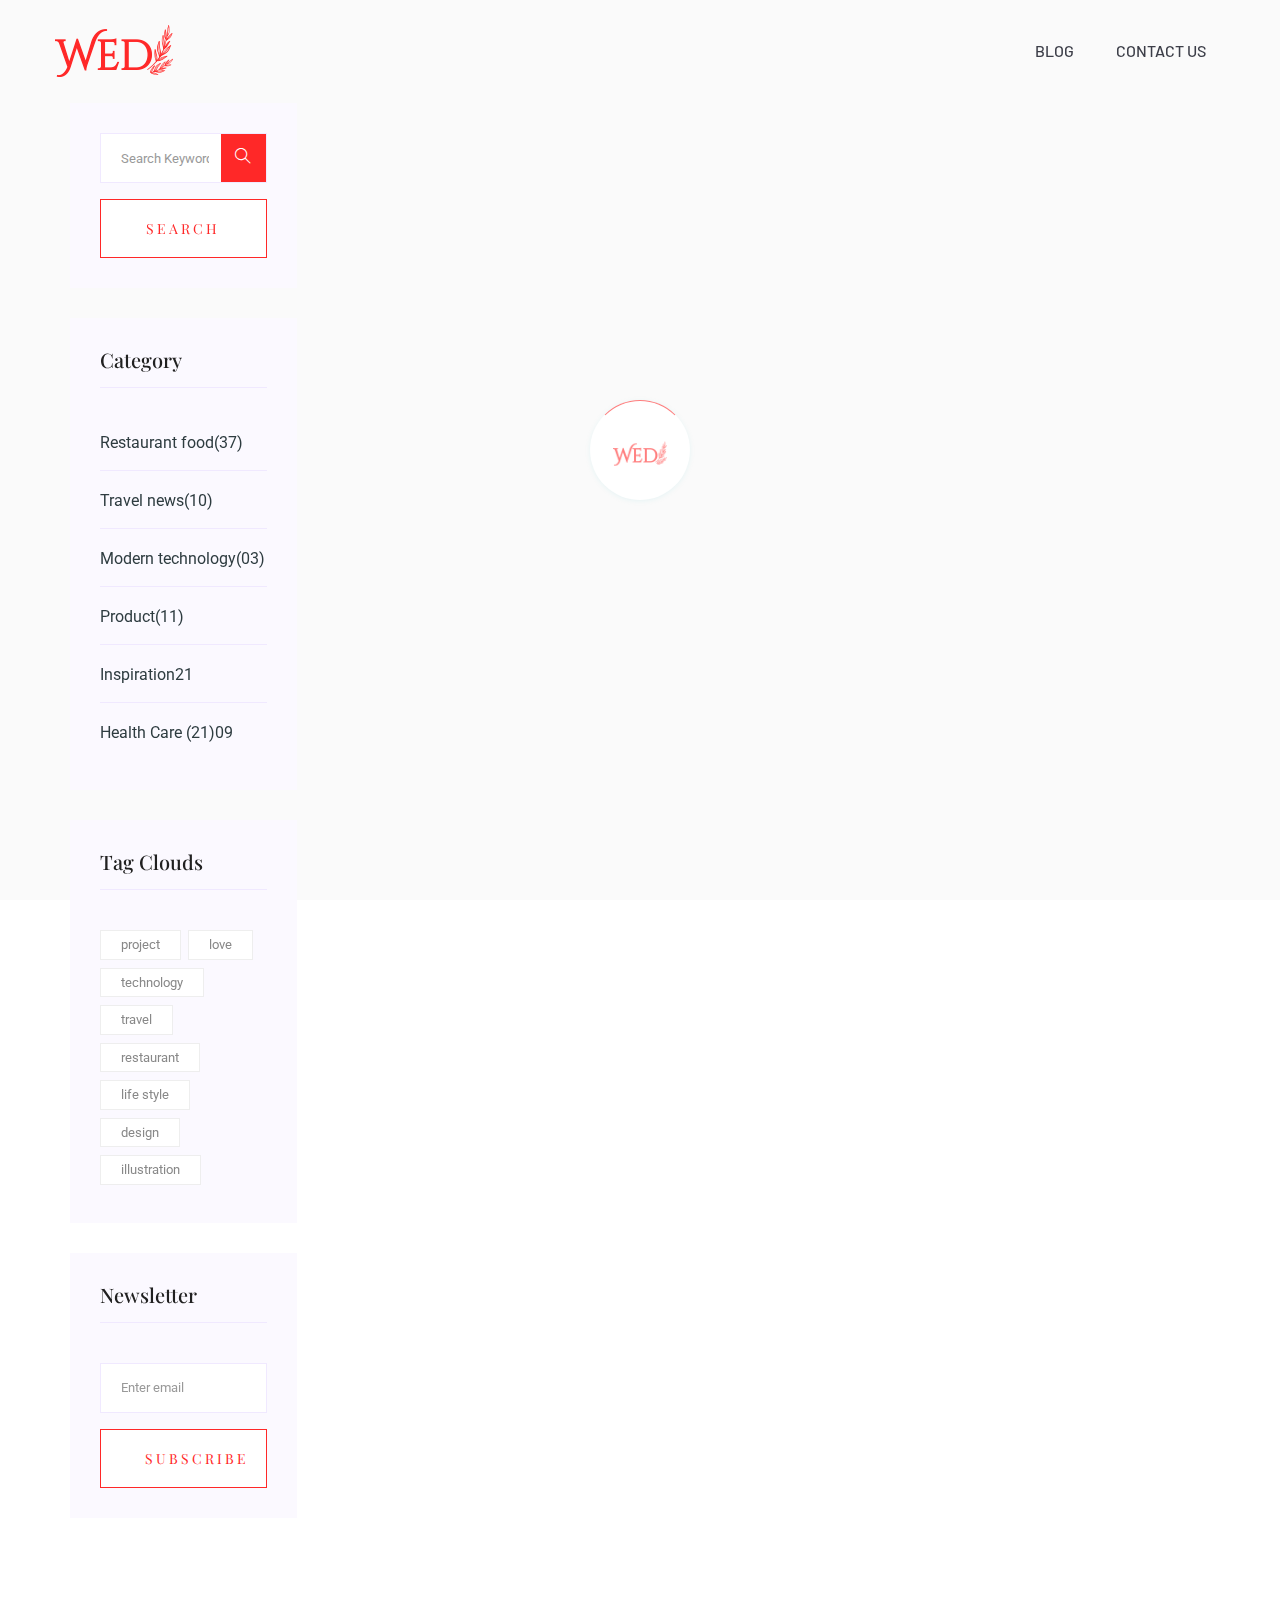
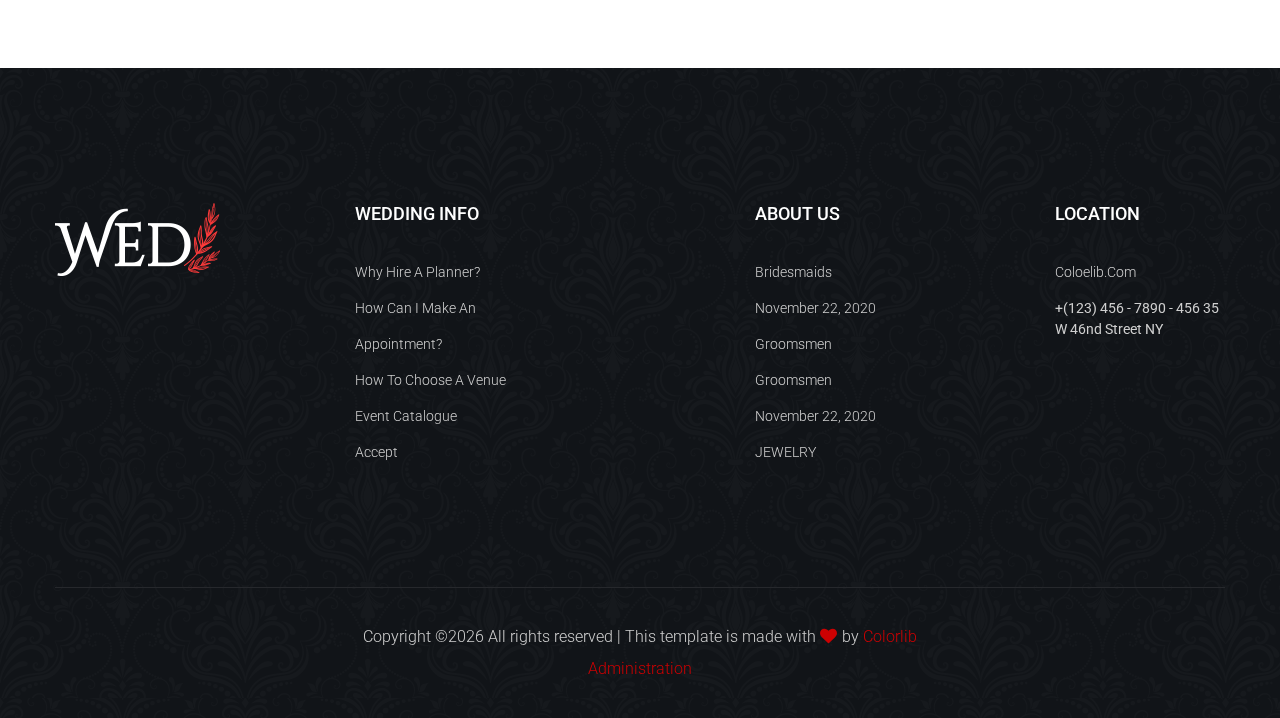
==== commit 3bd4a6be: "integration partials" ====
--- a/documents/template/index.html
+++ b/documents/template/index.html
@@ -75,119 +75,7 @@
             <div class="row">
                 <div class="col-lg-8 mb-5 mb-lg-0">
                     <div class="blog_left_sidebar">
-                        <article class="blog_item">
-                            <div class="blog_item_img">
-                                <img class="card-img rounded-0" src="assets/img/blog/single_blog_1.png" alt="">
-                                <a href="#" class="blog_item_date">
-                                    <h3>15</h3>
-                                    <p>Jan</p>
-                                </a>
-                            </div>
-
-                            <div class="blog_details">
-                                <a class="d-inline-block" href="single-blog.html">
-                                    <h2>Google inks pact for new 35-storey office</h2>
-                                </a>
-                                <p>That dominion stars lights dominion divide years for fourth have don't stars is that
-                                    he earth it first without heaven in place seed it second morning saying.</p>
-                                <ul class="blog-info-link">
-                                    <li><a href="#"><i class="fa fa-user"></i> Travel, Lifestyle</a></li>
-                                </ul>
-                            </div>
-                        </article>
-
-                        <article class="blog_item">
-                            <div class="blog_item_img">
-                                <img class="card-img rounded-0" src="assets/img/blog/single_blog_2.png" alt="">
-                                <a href="#" class="blog_item_date">
-                                    <h3>15</h3>
-                                    <p>Jan</p>
-                                </a>
-                            </div>
-
-                            <div class="blog_details">
-                                <a class="d-inline-block" href="single-blog.html">
-                                    <h2>Google inks pact for new 35-storey office</h2>
-                                </a>
-                                <p>That dominion stars lights dominion divide years for fourth have don't stars is that
-                                    he earth it first without heaven in place seed it second morning saying.</p>
-                                <ul class="blog-info-link">
-                                    <li><a href="#"><i class="fa fa-user"></i> Travel, Lifestyle</a></li>
-                                </ul>
-                            </div>
-                        </article>
-
-                        <article class="blog_item">
-                            <div class="blog_item_img">
-                                <img class="card-img rounded-0" src="assets/img/blog/single_blog_3.png" alt="">
-                                <a href="#" class="blog_item_date">
-                                    <h3>15</h3>
-                                    <p>Jan</p>
-                                </a>
-                            </div>
-
-                            <div class="blog_details">
-                                <a class="d-inline-block" href="single-blog.html">
-                                    <h2>Google inks pact for new 35-storey office</h2>
-                                </a>
-                                <p>That dominion stars lights dominion divide years for fourth have don't stars is that
-                                    he earth it first without heaven in place seed it second morning saying.</p>
-                                <ul class="blog-info-link">
-                                    <li><a href="#"><i class="fa fa-user"></i> Travel, Lifestyle</a></li>
-                                </ul>
-                            </div>
-                        </article>
-
-                        <article class="blog_item">
-                            <div class="blog_item_img">
-                                <img class="card-img rounded-0" src="assets/img/blog/single_blog_4.png" alt="">
-                                <a href="#" class="blog_item_date">
-                                    <h3>15</h3>
-                                    <p>Jan</p>
-                                </a>
-                            </div>
-
-                            <div class="blog_details">
-                                <a class="d-inline-block" href="single-blog.html">
-                                    <h2>Google inks pact for new 35-storey office</h2>
-                                </a>
-                                <p>That dominion stars lights dominion divide years for fourth have don't stars is that
-                                    he earth it first without heaven in place seed it second morning saying.</p>
-                                <ul class="blog-info-link">
-                                    <li><a href="#"><i class="fa fa-user"></i> Travel, Lifestyle</a></li>
-                                </ul>
-                            </div>
-                        </article>
-
-                        <article class="blog_item">
-                            <div class="blog_item_img">
-                                <img class="card-img rounded-0" src="assets/img/blog/single_blog_5.png" alt="">
-                                <a href="#" class="blog_item_date">
-                                    <h3>15</h3>
-                                    <p>Jan</p>
-                                </a>
-                            </div>
-
-                            <div class="blog_details">
-                                <a class="d-inline-block" href="single-blog.html">
-                                    <h2>Google inks pact for new 35-storey office</h2>
-                                </a>
-                                <p>That dominion stars lights dominion divide years for fourth have don't stars is that
-                                    he earth it first without heaven in place seed it second morning saying.</p>
-                                <ul class="blog-info-link">
-                                    <li><a href="#"><i class="fa fa-user"></i> Travel, Lifestyle</a></li>
-                                </ul>
-                            </div>
-                        </article>
-
-                        <nav class="blog-pagination justify-content-center d-flex">
-                            <ul class="pagination">
-                                <li class="page-item">
-                                    <a href="#" class="page-link" style="width: auto; padding: 0 1em;">More posts</a>
-                                </li>
-                            </ul>
-                        </nav>
-                    </div>
+                        <?php echo $content; ?>
                 </div>
                 <div class="col-lg-4">
                     <div class="blog_right_sidebar">
